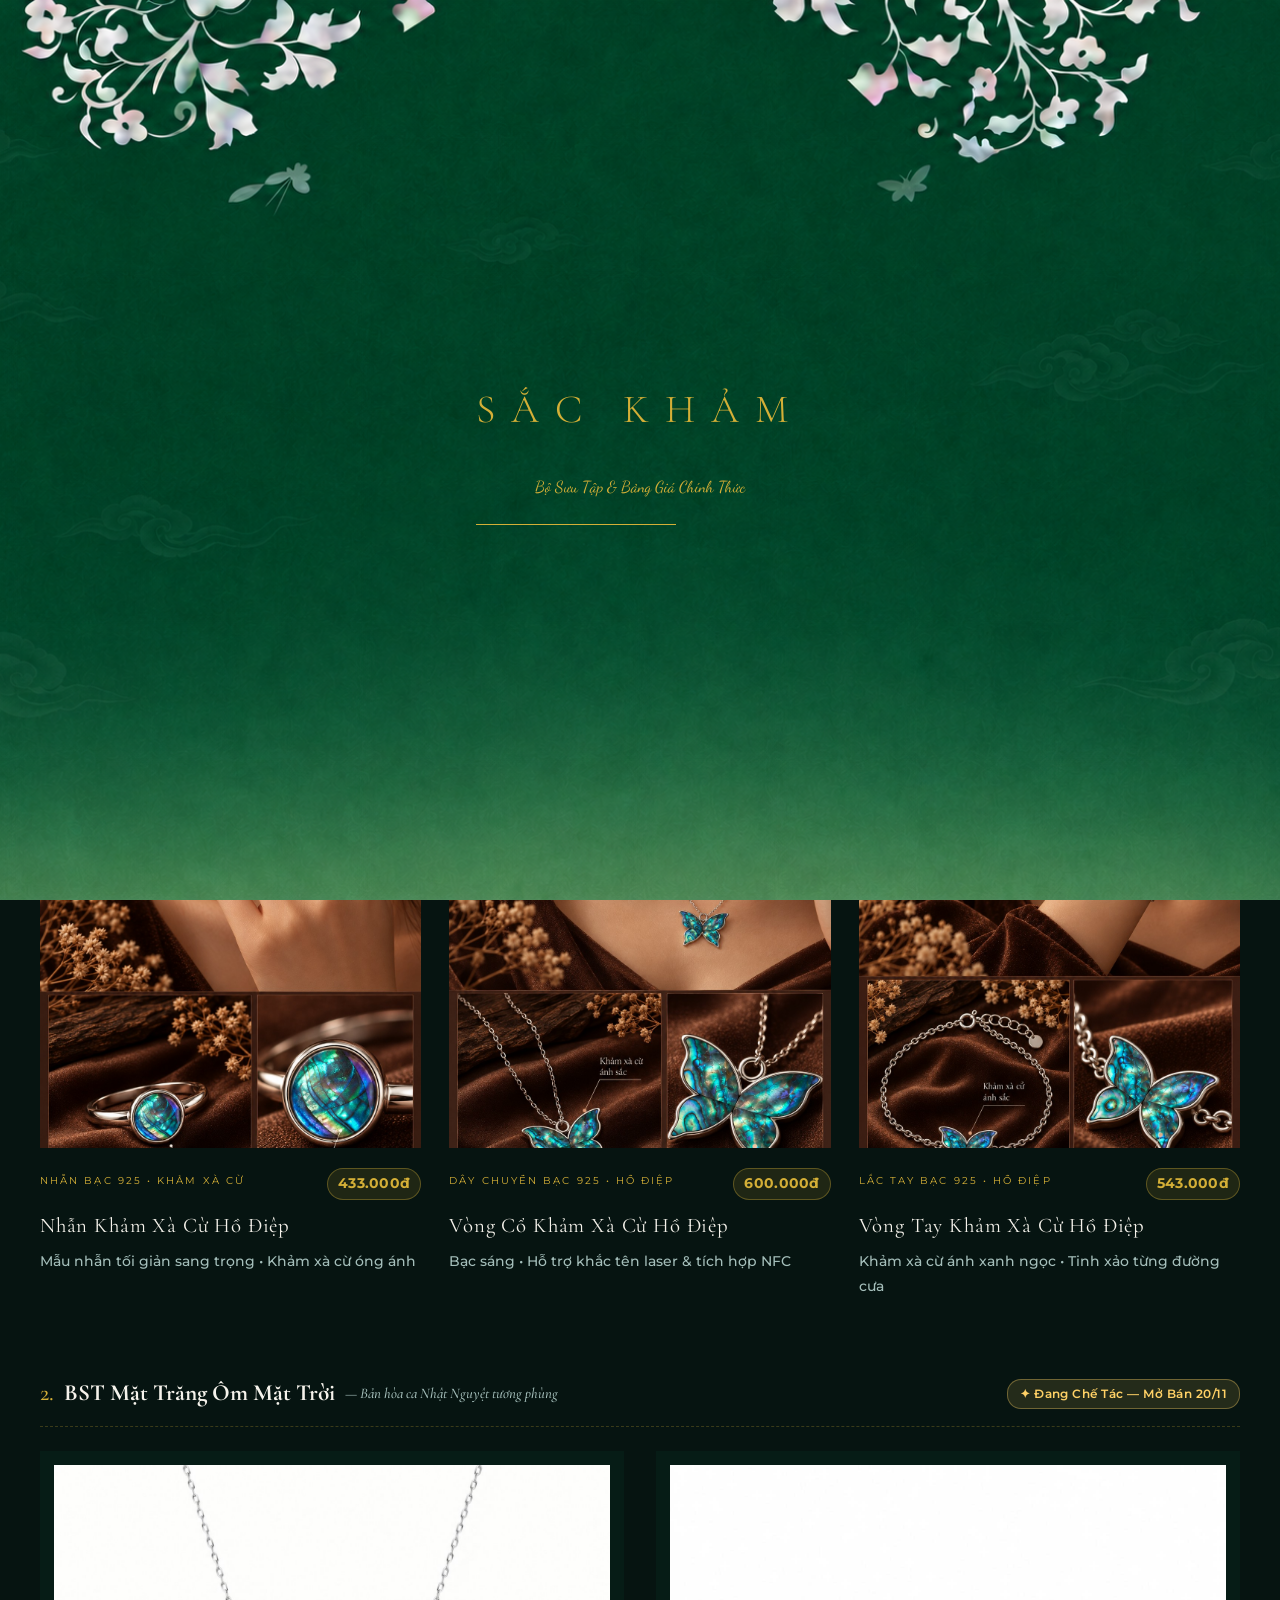
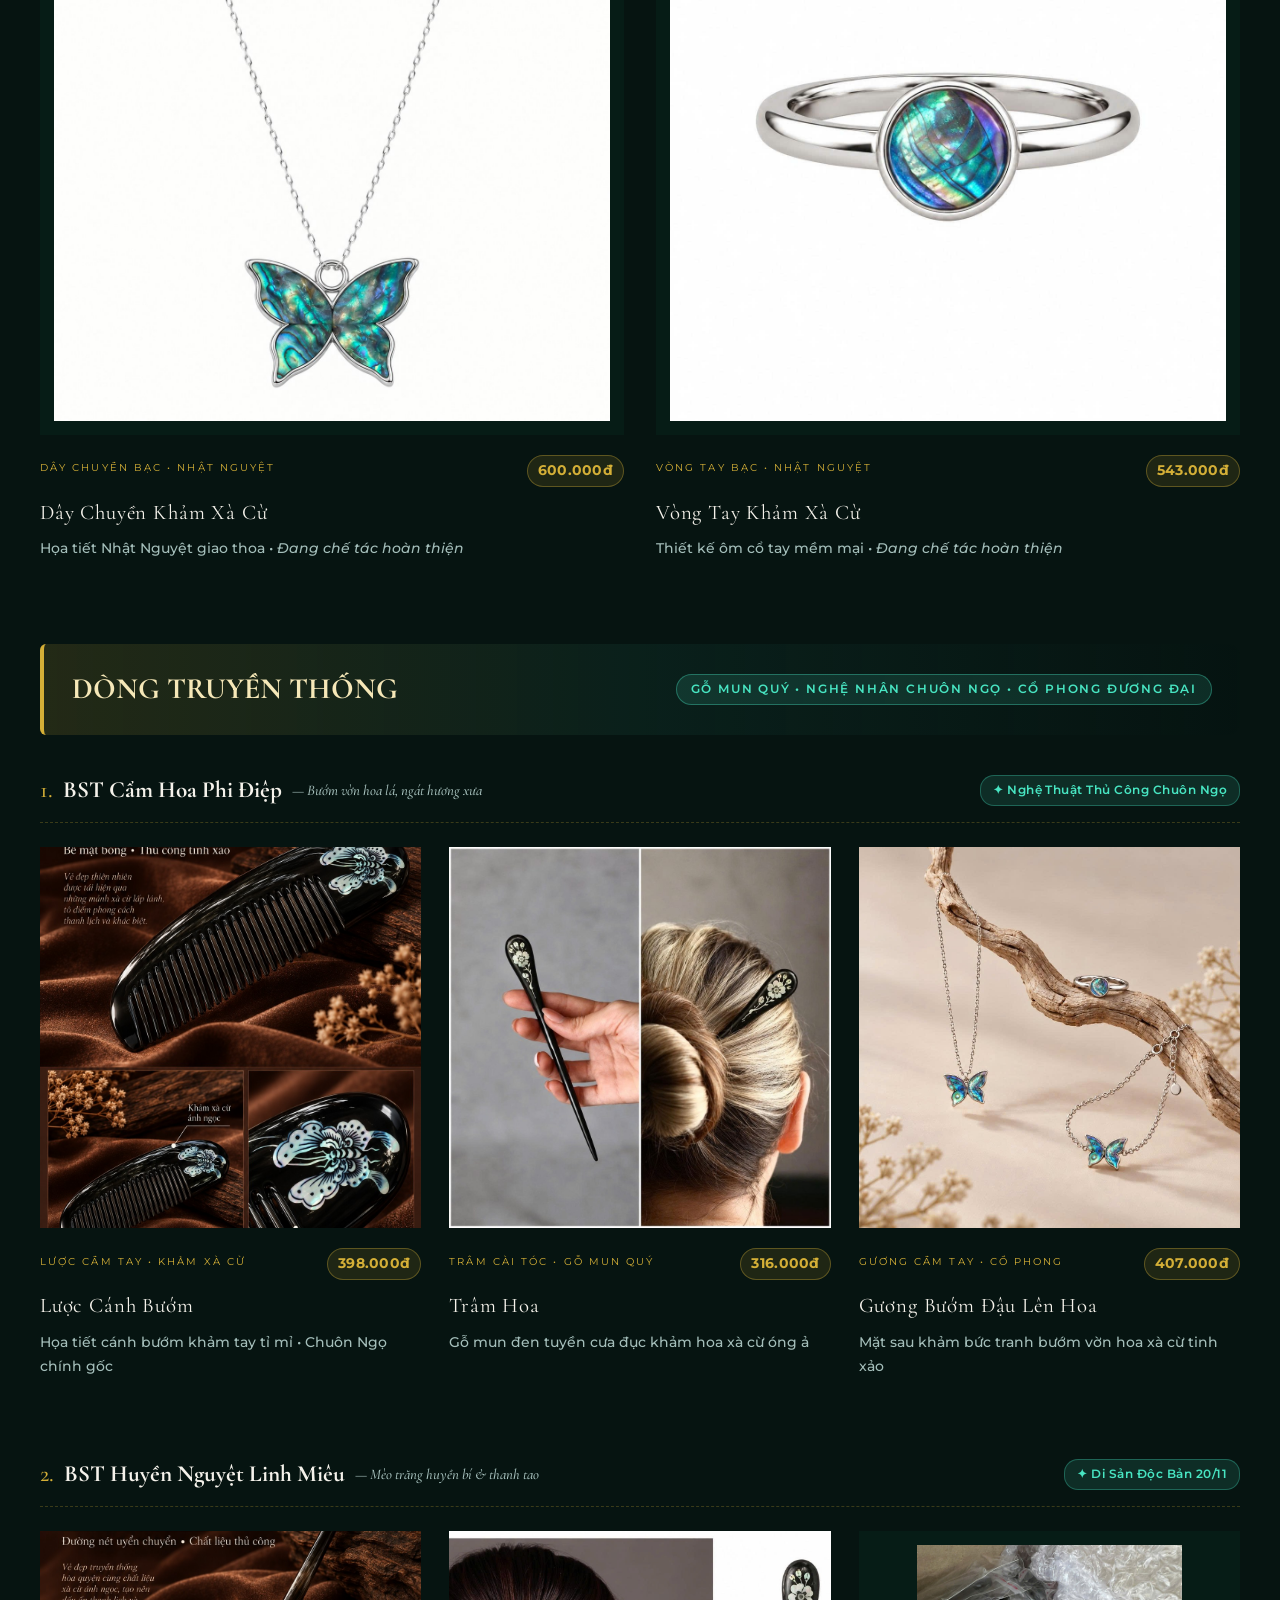
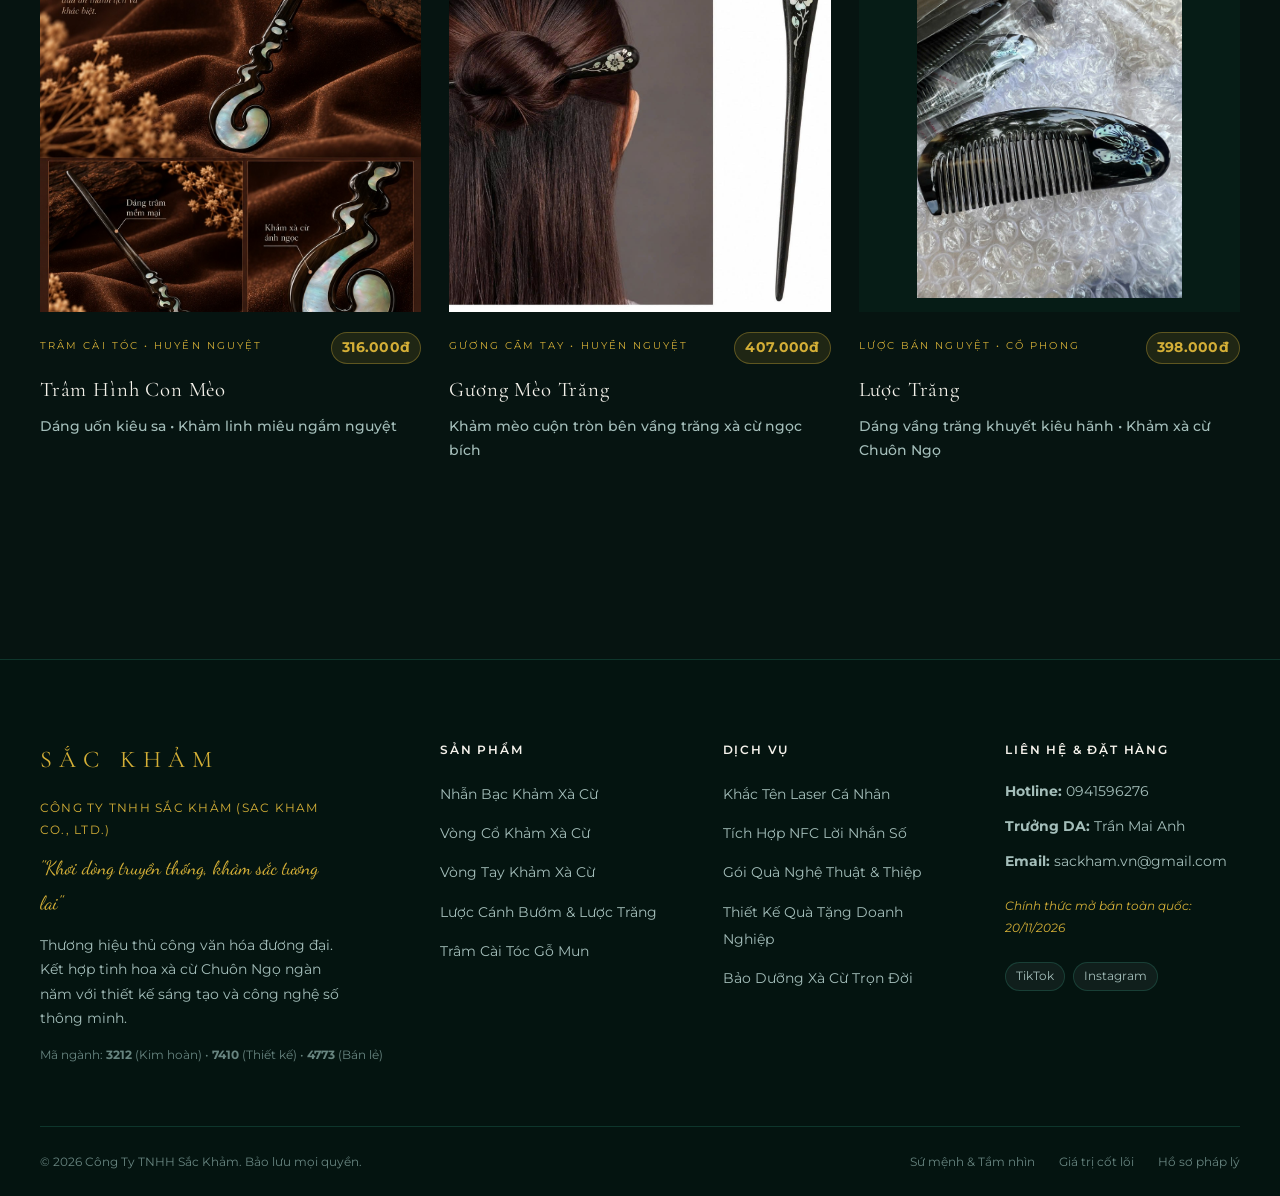
==== products.html @ 06721ab4 "feat: update nen web, tach trang san pham, feedback khach hang, 4 bai viet events" ====
<!DOCTYPE html>
<html lang="vi">
<head>
    <meta charset="UTF-8">
    <meta name="viewport" content="width=device-width, initial-scale=1.0">
    <title>Sản Phẩm & Bảng Giá — Sắc Khảm Chuôn Ngọ</title>
    <meta name="description" content="Danh mục sản phẩm và bảng giá chính thức Sắc Khảm: Nhẫn, Dây chuyền, Vòng tay bạc Ý 925 khảm xà cừ Chuôn Ngọ, Lược, Trâm gỗ mun và Combo BST ưu đãi mở bán 20/11.">
    <link rel="preconnect" href="https://fonts.googleapis.com">
    <link rel="preconnect" href="https://fonts.gstatic.com" crossorigin>
    <link href="https://fonts.googleapis.com/css2?family=Cormorant+Garamond:ital,wght@0,300;0,400;0,500;0,600;0,700;1,300;1,400&family=Montserrat:wght@300;400;500;600;700&family=Dancing+Script:wght@400;500;600;700&display=swap" rel="stylesheet">
    <link rel="stylesheet" href="style.css?v=3.3">
</head>
<body class="products-page">
    <!-- Preloader -->
    <div id="preloader">
        <div class="preloader-inner">
            <div class="preloader-logo">SẮC KHẢM</div>
            <div class="preloader-tagline" style="font-family: var(--font-accent); color: var(--color-gold); margin-top: 8px;">Bộ Sưu Tập & Bảng Giá Chính Thức</div>
            <div class="preloader-bar" style="margin-top: 24px;"><div class="preloader-progress"></div></div>
        </div>
    </div>

    <!-- Header -->
    <header id="header">
        <div class="header-inner">
            <div class="logo">
                <a href="index.html" aria-label="Sắc Khảm">
                    <span class="logo-img-wrap"><img src="assets/images/logo.png" alt="Sắc Khảm" class="logo-img"></span>
                </a>
            </div>
            <nav id="main-nav">
                <ul>
                    <li><a href="index.html" data-text="Trang Chủ">Trang Chủ</a></li>
                    <li><a href="index.html#about-us" data-text="Về Chúng Tôi">Về Chúng Tôi</a></li>
                    <li><a href="index.html#about" data-text="Câu Chuyện">Câu Chuyện</a></li>
                    <li><a href="san-pham.html" data-text="Sản Phẩm" class="active" style="color: #ffffff; font-weight: 600;">Sản Phẩm</a></li>
                    <li><a href="index.html#services" data-text="Dịch Vụ">Dịch Vụ</a></li>
                    <li><a href="index.html#events" data-text="Trưng Bày & Hoạt Động">Trưng Bày & Hoạt Động</a></li>
                    <li><a href="index.html#legal" data-text="Pháp Lý">Pháp Lý</a></li>
                    <li><a href="index.html#contact" data-text="Liên Hệ">Liên Hệ</a></li>
                </ul>
            </nav>
            <div class="header-actions">
                <button id="cart-btn" class="icon-btn cart-btn" aria-label="Giỏ hàng">
                    <svg width="24" height="24" viewBox="0 0 24 24" fill="none" stroke="currentColor" stroke-width="1.6" stroke-linecap="round" stroke-linejoin="round"><path d="M6 7h12l-1 13H7L6 7z"/><path d="M9 7V6a3 3 0 0 1 6 0v1"/></svg>
                    <span id="cart-count" class="cart-count">0</span>
                </button>
                <button id="menu-toggle" class="icon-btn hamburger" aria-label="Menu">
                    <span></span><span></span><span></span>
                </button>
            </div>
        </div>
    </header>

    <!-- Mobile Menu -->
    <div id="mobile-menu">
        <div class="mobile-menu-inner">
            <ul>
                <li><a href="index.html">← Về Trang Chủ</a></li>
                <li><a href="index.html#about-us">Về Chúng Tôi</a></li>
                <li><a href="san-pham.html" style="color: #ffffff; font-weight: 600;">✦ Xem Sản Phẩm & Bảng Giá</a></li>
                <li><a href="index.html#about">Câu Chuyện Sắc Khảm</a></li>
                <li><a href="index.html#services">Dịch Vụ NFC & Khắc Tên</a></li>
                <li><a href="index.html#events">Không Gian Trưng Bày</a></li>
                <li><a href="index.html#legal">Pháp Lý & Doanh Nghiệp</a></li>
                <li><a href="index.html#contact">Liên Hệ Đặt Hàng</a></li>
            </ul>
            <div class="mobile-menu-footer">
                <p class="mobile-tagline">"Khơi dòng truyền thống, khảm sắc tương lai"</p>
            </div>
        </div>
    </div>

    <!-- Products Hero Banner -->
    <section class="products-hero-section" style="padding-top: 130px; padding-bottom: 40px; text-align: center;">
        <div class="container">
            <div class="hero-badge" style="display: inline-block; margin-bottom: 16px;">— BẢNG GIÁ NIÊM YẾT & MỞ BÁN CHÍNH THỨC 20/11 —</div>
            <h1 style="font-family: var(--font-display); font-size: 3.2rem; font-weight: 400; margin-bottom: 16px; color: #fff;">
                Tuyệt Tác <span style="color: var(--color-gold); font-style: italic;">Sắc Khảm</span>
            </h1>
            <p style="max-width: 720px; margin: 0 auto 24px; color: var(--color-text-muted); font-size: 0.95rem; line-height: 1.8;">
                Khám phá đầy đủ trang sức bạc Ý 925 và phụ kiện quà tặng di sản khảm xà cừ Chuôn Ngọ. Tinh xảo từng đường cưa lọng thủ công, hỗ trợ khắc laser tên riêng và tích hợp công nghệ chạm số NFC bí mật.
            </p>
            <div style="display: flex; justify-content: center; gap: 12px; flex-wrap: wrap;">
                <a href="#modern-stream" class="btn btn-outline" style="font-size: 0.8rem; padding: 8px 20px;">Dòng Hiện Đại</a>
                <a href="#heritage-stream" class="btn btn-outline" style="font-size: 0.8rem; padding: 8px 20px;">Dòng Truyền Thống</a>
                <a href="index.html" class="btn btn-outline" style="font-size: 0.8rem; padding: 8px 20px;">← Về Trang Chủ</a>
            </div>
        </div>
    </section>

    <!-- Main Jewelry & Products Showcase -->
    <section id="jewelry" class="jewelry-section" style="padding-top: 20px;">
        <div class="container">
            <div class="jewelry-showcase">
                <!-- Filter Tabs -->
                <div class="jewelry-categories">
                    <button class="jewelry-tab active" data-category="all">Tất Cả</button>
                    <button class="jewelry-tab" data-category="modern">Dòng Hiện Đại</button>
                    <button class="jewelry-tab" data-category="heritage">Dòng Truyền Thống</button>
                    <button class="jewelry-tab" data-category="ring">Nhẫn</button>
                    <button class="jewelry-tab" data-category="necklace">Dây Chuyền</button>
                    <button class="jewelry-tab" data-category="bracelet">Vòng Tay</button>
                    <button class="jewelry-tab" data-category="hair">Trâm, Lược & Gương</button>
                </div>

                <!-- I. DÒNG HIỆN ĐẠI -->
                <div class="collections-stream" id="modern-stream">
                    <div class="stream-section-header" data-aos="fade-up">
                        <h3 class="stream-section-title">
                            <span>DÒNG HIỆN ĐẠI</span>
                        </h3>
                        <span class="stream-section-tag">Bạc Ý 925 • Xà Cừ Đương Đại • Trẻ Hóa Di Sản</span>
                    </div>

                    <!-- 1. BST Hồ Điệp -->
                    <div class="bst-group">
                        <div class="bst-group-header" data-aos="fade-up">
                            <div class="bst-group-title">
                                <span class="gold-accent">1.</span>
                                <strong>BST Hồ Điệp</strong>
                                <span style="font-size: 0.92rem; color: var(--color-text-muted); font-style: italic;">— Tự do bung cánh & rạng ngời</span>
                            </div>
                            <span class="bst-status-badge available">✦ Đã Hoàn Thiện & Mở Bán 20/11</span>
                        </div>

                        <div class="jewelry-grid bst-3-col">
                            <!-- Nhẫn khảm xà cừ (Mẫu nhẫn) -->
                            <div class="jewelry-item" data-category="modern ring hodiep" data-aos="fade-up">
                                <div class="jewelry-image">
                                    <img src="assets/images/product_ring_model.jpg" alt="Nhẫn Khảm Xà Cừ Hồ Điệp" />
                                    <div class="jewelry-quick">
                                        <button class="quick-view" data-product="ring-butterfly">Xem Chi Tiết</button>
                                    </div>
                                </div>
                                <div class="jewelry-info">
                                    <div class="jewelry-info-header">
                                        <span class="jewelry-category">Nhẫn Bạc 925 • Khảm Xà Cừ</span>
                                        <span class="product-price-tag">433.000đ</span>
                                    </div>
                                    <h4>Nhẫn Khảm Xà Cừ Hồ Điệp</h4>
                                    <p class="jewelry-price">Mẫu nhẫn tối giản sang trọng • Khảm xà cừ óng ánh</p>
                                </div>
                            </div>

                            <!-- Vòng cổ bướm -->
                            <div class="jewelry-item" data-category="modern necklace hodiep" data-aos="fade-up" data-aos-delay="100">
                                <div class="jewelry-image">
                                    <img src="assets/images/product_necklace_model.jpg" alt="Vòng Cổ Bướm Sắc Khảm" />
                                    <div class="jewelry-quick">
                                        <button class="quick-view" data-product="necklace-butterfly">Xem Chi Tiết</button>
                                    </div>
                                </div>
                                <div class="jewelry-info">
                                    <div class="jewelry-info-header">
                                        <span class="jewelry-category">Dây Chuyền Bạc 925 • Hồ Điệp</span>
                                        <span class="product-price-tag">600.000đ</span>
                                    </div>
                                    <h4>Vòng Cổ Khảm Xà Cừ Hồ Điệp</h4>
                                    <p class="jewelry-price">Bạc sáng • Hỗ trợ khắc tên laser & tích hợp NFC</p>
                                </div>
                            </div>

                            <!-- Vòng tay bướm -->
                            <div class="jewelry-item" data-category="modern bracelet hodiep" data-aos="fade-up" data-aos-delay="200">
                                <div class="jewelry-image">
                                    <img src="assets/images/product_bracelet_model.jpg" alt="Vòng Tay Bướm Sắc Khảm" />
                                    <div class="jewelry-quick">
                                        <button class="quick-view" data-product="bracelet-butterfly">Xem Chi Tiết</button>
                                    </div>
                                </div>
                                <div class="jewelry-info">
                                    <div class="jewelry-info-header">
                                        <span class="jewelry-category">Lắc Tay Bạc 925 • Hồ Điệp</span>
                                        <span class="product-price-tag">543.000đ</span>
                                    </div>
                                    <h4>Vòng Tay Khảm Xà Cừ Hồ Điệp</h4>
                                    <p class="jewelry-price">Khảm xà cừ ánh xanh ngọc • Tinh xảo từng đường cưa</p>
                                </div>
                            </div>
                        </div>
                    </div>

                    <!-- 2. BST Mặt Trăng Ôm Mặt Trời -->
                    <div class="bst-group">
                        <div class="bst-group-header" data-aos="fade-up">
                            <div class="bst-group-title">
                                <span class="gold-accent">2.</span>
                                <strong>BST Mặt Trăng Ôm Mặt Trời</strong>
                                <span style="font-size: 0.92rem; color: var(--color-text-muted); font-style: italic;">— Bản hòa ca Nhật Nguyệt tương phùng</span>
                            </div>
                            <span class="bst-status-badge crafting">✦ Đang Chế Tác — Mở Bán 20/11</span>
                        </div>
                        <div class="jewelry-grid" style="grid-template-columns: repeat(2, 1fr);">
                            <!-- Dây chuyền khảm xà cừ -->
                            <div class="jewelry-item" data-category="modern necklace sunmoon" data-aos="fade-up">
                                <div class="jewelry-image">
                                    <img src="assets/images/tai_xuong_3.jpg" class="contain-fit" alt="Dây Chuyền Mặt Trăng Ôm Mặt Trời" />
                                    <div class="jewelry-quick">
                                        <button class="quick-view" data-product="necklace-sunmoon">Xem Chi Tiết</button>
                                    </div>
                                </div>
                                <div class="jewelry-info">
                                    <div class="jewelry-info-header">
                                        <span class="jewelry-category">Dây Chuyền Bạc • Nhật Nguyệt</span>
                                        <span class="product-price-tag">600.000đ</span>
                                    </div>
                                    <h4>Dây Chuyền Khảm Xà Cừ</h4>
                                    <p class="jewelry-price">Họa tiết Nhật Nguyệt giao thoa • <em>Đang chế tác hoàn thiện</em></p>
                                </div>
                            </div>

                            <!-- Vòng tay khảm xà cừ -->
                            <div class="jewelry-item" data-category="modern bracelet sunmoon" data-aos="fade-up" data-aos-delay="100">
                                <div class="jewelry-image">
                                    <img src="assets/images/tai_xuong_4.jpg" class="contain-fit" alt="Vòng Tay Mặt Trăng Ôm Mặt Trời" />
                                    <div class="jewelry-quick">
                                        <button class="quick-view" data-product="bracelet-sunmoon">Xem Chi Tiết</button>
                                    </div>
                                </div>
                                <div class="jewelry-info">
                                    <div class="jewelry-info-header">
                                        <span class="jewelry-category">Vòng Tay Bạc • Nhật Nguyệt</span>
                                        <span class="product-price-tag">543.000đ</span>
                                    </div>
                                    <h4>Vòng Tay Khảm Xà Cừ</h4>
                                    <p class="jewelry-price">Thiết kế ôm cổ tay mềm mại • <em>Đang chế tác hoàn thiện</em></p>
                                </div>
                            </div>
                        </div>
                    </div>
                </div>

                <!-- II. DÒNG TRUYỀN THỐNG -->
                <div class="collections-stream" id="heritage-stream" style="margin-top: 64px;">
                    <div class="stream-section-header" data-aos="fade-up">
                        <h3 class="stream-section-title">
                            <span>DÒNG TRUYỀN THỐNG</span>
                        </h3>
                        <span class="stream-section-tag">Gỗ Mun Quý • Nghệ Nhân Chuôn Ngọ • Cổ Phong Đương Đại</span>
                    </div>

                    <!-- 1. BST Cẩm Hoa Phi Điệp -->
                    <div class="bst-group">
                        <div class="bst-group-header" data-aos="fade-up">
                            <div class="bst-group-title">
                                <span class="gold-accent">1.</span>
                                <strong>BST Cẩm Hoa Phi Điệp</strong>
                                <span style="font-size: 0.92rem; color: var(--color-text-muted); font-style: italic;">— Bướm vờn hoa lá, ngát hương xưa</span>
                            </div>
                            <span class="bst-status-badge available">✦ Nghệ Thuật Thủ Công Chuôn Ngọ</span>
                        </div>

                        <div class="jewelry-grid bst-3-col">
                            <!-- Lược cánh bướm -->
                            <div class="jewelry-item" data-category="heritage hair camhoa" data-aos="fade-up">
                                <div class="jewelry-image">
                                    <img src="assets/images/product_comb_model.jpg" alt="Lược Cánh Bướm Khảm Xà Cừ" />
                                    <div class="jewelry-quick">
                                        <button class="quick-view" data-product="comb-butterfly">Xem Chi Tiết</button>
                                    </div>
                                </div>
                                <div class="jewelry-info">
                                    <div class="jewelry-info-header">
                                        <span class="jewelry-category">Lược Cầm Tay • Khảm Xà Cừ</span>
                                        <span class="product-price-tag">398.000đ</span>
                                    </div>
                                    <h4>Lược Cánh Bướm</h4>
                                    <p class="jewelry-price">Họa tiết cánh bướm khảm tay tỉ mỉ • Chuôn Ngọ chính gốc</p>
                                </div>
                            </div>

                            <!-- Trâm hoa -->
                            <div class="jewelry-item" data-category="heritage hair camhoa" data-aos="fade-up" data-aos-delay="100">
                                <div class="jewelry-image">
                                    <img src="assets/images/product_hairpin_real.jpg" alt="Trâm Hoa Gỗ Mun Chuôn Ngọ" />
                                    <div class="jewelry-quick">
                                        <button class="quick-view" data-product="hairpin-flower">Xem Chi Tiết</button>
                                    </div>
                                </div>
                                <div class="jewelry-info">
                                    <div class="jewelry-info-header">
                                        <span class="jewelry-category">Trâm Cài Tóc • Gỗ Mun Quý</span>
                                        <span class="product-price-tag">316.000đ</span>
                                    </div>
                                    <h4>Trâm Hoa</h4>
                                    <p class="jewelry-price">Gỗ mun đen tuyền cưa đục khảm hoa xà cừ óng ả</p>
                                </div>
                            </div>

                            <!-- Gương bướm đậu lên hoa -->
                            <div class="jewelry-item" data-category="heritage hair camhoa" data-aos="fade-up" data-aos-delay="200">
                                <div class="jewelry-image">
                                    <img src="assets/images/collection_item_3.jpg" alt="Gương Bướm Đậu Lên Hoa Khảm Xà Cừ" />
                                    <div class="jewelry-quick">
                                        <button class="quick-view" data-product="mirror-butterfly">Xem Chi Tiết</button>
                                    </div>
                                </div>
                                <div class="jewelry-info">
                                    <div class="jewelry-info-header">
                                        <span class="jewelry-category">Gương Cầm Tay • Cổ Phong</span>
                                        <span class="product-price-tag">407.000đ</span>
                                    </div>
                                    <h4>Gương Bướm Đậu Lên Hoa</h4>
                                    <p class="jewelry-price">Mặt sau khảm bức tranh bướm vờn hoa xà cừ tinh xảo</p>
                                </div>
                            </div>
                        </div>
                    </div>

                    <!-- 2. BST Huyền Nguyệt Linh Miêu -->
                    <div class="bst-group">
                        <div class="bst-group-header" data-aos="fade-up">
                            <div class="bst-group-title">
                                <span class="gold-accent">2.</span>
                                <strong>BST Huyền Nguyệt Linh Miêu</strong>
                                <span style="font-size: 0.92rem; color: var(--color-text-muted); font-style: italic;">— Mèo trăng huyền bí & thanh tao</span>
                            </div>
                            <span class="bst-status-badge available">✦ Di Sản Độc Bản 20/11</span>
                        </div>
                        <div class="jewelry-grid bst-3-col">
                            <!-- Trâm hình con mèo -->
                            <div class="jewelry-item" data-category="heritage hair linhmieu" data-aos="fade-up">
                                <div class="jewelry-image">
                                    <img src="assets/images/product_hairpin_model.jpg" alt="Trâm Hình Con Mèo Huyền Nguyệt" />
                                    <div class="jewelry-quick">
                                        <button class="quick-view" data-product="hairpin-cat">Xem Chi Tiết</button>
                                    </div>
                                </div>
                                <div class="jewelry-info">
                                    <div class="jewelry-info-header">
                                        <span class="jewelry-category">Trâm Cài Tóc • Huyền Nguyệt</span>
                                        <span class="product-price-tag">316.000đ</span>
                                    </div>
                                    <h4>Trâm Hình Con Mèo</h4>
                                    <p class="jewelry-price">Dáng uốn kiêu sa • Khảm linh miêu ngắm nguyệt</p>
                                </div>
                            </div>

                            <!-- Gương mèo trăng -->
                            <div class="jewelry-item" data-category="heritage hair linhmieu" data-aos="fade-up" data-aos-delay="100">
                                <div class="jewelry-image">
                                    <img src="assets/images/collection_item_2.jpg" alt="Gương Mèo Trăng Khảm Xà Cừ" />
                                    <div class="jewelry-quick">
                                        <button class="quick-view" data-product="mirror-cat">Xem Chi Tiết</button>
                                    </div>
                                </div>
                                <div class="jewelry-info">
                                    <div class="jewelry-info-header">
                                        <span class="jewelry-category">Gương Cầm Tay • Huyền Nguyệt</span>
                                        <span class="product-price-tag">407.000đ</span>
                                    </div>
                                    <h4>Gương Mèo Trăng</h4>
                                    <p class="jewelry-price">Khảm mèo cuộn tròn bên vầng trăng xà cừ ngọc bích</p>
                                </div>
                            </div>

                            <!-- Lược trăng -->
                            <div class="jewelry-item" data-category="heritage hair linhmieu" data-aos="fade-up" data-aos-delay="200">
                                <div class="jewelry-image">
                                    <img src="assets/images/product_comb_real.jpg" class="contain-fit" alt="Lược Trăng Khảm Xà Cừ" />
                                    <div class="jewelry-quick">
                                        <button class="quick-view" data-product="comb-moon">Xem Chi Tiết</button>
                                    </div>
                                </div>
                                <div class="jewelry-info">
                                    <div class="jewelry-info-header">
                                        <span class="jewelry-category">Lược Bán Nguyệt • Cổ Phong</span>
                                        <span class="product-price-tag">398.000đ</span>
                                    </div>
                                    <h4>Lược Trăng</h4>
                                    <p class="jewelry-price">Dáng vầng trăng khuyết kiêu hãnh • Khảm xà cừ Chuôn Ngọ</p>
                                </div>
                            </div>
                        </div>
                    </div>
                </div>
            </div>
        </div>
    </section>

    <!-- Footer -->
    <footer id="footer">
        <div class="container">
            <div class="footer-grid">
                <div class="footer-brand">
                    <div class="footer-logo">SẮC KHẢM</div>
                    <p style="margin-top: 6px; font-size: 0.78rem; color: var(--color-gold); letter-spacing: 0.1em; text-transform: uppercase;">Công Ty TNHH Sắc Khảm (Sac Kham Co., Ltd.)</p>
                    <p style="margin-top: 10px; color: var(--color-gold); font-family: var(--font-accent); font-size: 1.2rem;">"Khơi dòng truyền thống, khảm sắc tương lai"</p>
                    <p style="margin-top: 12px; font-size: 0.85rem; color: var(--color-text-muted); line-height: 1.8;">
                        Thương hiệu thủ công văn hóa đương đại. Kết hợp tinh hoa xà cừ Chuôn Ngọ ngàn năm với thiết kế sáng tạo và công nghệ số thông minh.
                    </p>
                    <div style="margin-top: 14px; font-size: 0.78rem; color: var(--color-text-dim);">
                        Mã ngành: <strong>3212</strong> (Kim hoàn) • <strong>7410</strong> (Thiết kế) • <strong>4773</strong> (Bán lẻ)
                    </div>
                </div>
                <div class="footer-links">
                    <h4>Sản Phẩm</h4>
                    <ul>
                        <li><a href="san-pham.html">Nhẫn Bạc Khảm Xà Cừ</a></li>
                        <li><a href="san-pham.html">Vòng Cổ Khảm Xà Cừ</a></li>
                        <li><a href="san-pham.html">Vòng Tay Khảm Xà Cừ</a></li>
                        <li><a href="san-pham.html">Lược Cánh Bướm & Lược Trăng</a></li>
                        <li><a href="san-pham.html">Trâm Cài Tóc Gỗ Mun</a></li>
                    </ul>
                </div>
                <div class="footer-links">
                    <h4>Dịch Vụ</h4>
                    <ul>
                        <li><a href="index.html#services">Khắc Tên Laser Cá Nhân</a></li>
                        <li><a href="index.html#services">Tích Hợp NFC Lời Nhắn Số</a></li>
                        <li><a href="index.html#services">Gói Quà Nghệ Thuật & Thiệp</a></li>
                        <li><a href="index.html#services">Thiết Kế Quà Tặng Doanh Nghiệp</a></li>
                        <li><a href="index.html#services">Bảo Dưỡng Xà Cừ Trọn Đời</a></li>
                    </ul>
                </div>
                <div class="footer-links">
                    <h4>Liên Hệ & Đặt Hàng</h4>
                    <ul class="hours">
                        <li><strong>Hotline:</strong> 0941596276</li>
                        <li><strong>Trưởng DA:</strong> Trần Mai Anh</li>
                        <li><strong>Email:</strong> sackham.vn@gmail.com</li>
                        <li class="note" style="margin-top: 10px;">Chính thức mở bán toàn quốc: 20/11/2026</li>
                        <li style="margin-top: 12px; display: flex; gap: 8px; flex-wrap: wrap;">
                            <a href="https://www.tiktok.com/@sackhamkhamsac?_r=1&_t=ZS-9BXXBE9mn7E" target="_blank" rel="noopener" class="social-pill" style="padding: 4px 10px; font-size: 0.72rem;">TikTok</a>
                            <a href="https://www.instagram.com/sackhamkhamsac?cnvx=MWZvMHkzc3F0eHU1eA==" target="_blank" rel="noopener" class="social-pill" style="padding: 4px 10px; font-size: 0.72rem;">Instagram</a>
                        </li>
                    </ul>
                </div>
            </div>
            <div class="footer-bottom">
                <p>&copy; 2026 Công Ty TNHH Sắc Khảm. Bảo lưu mọi quyền.</p>
                <div class="footer-bottom-links">
                    <a href="index.html#mission-vision">Sứ mệnh & Tầm nhìn</a>
                    <a href="index.html#core-values">Giá trị cốt lõi</a>
                    <a href="index.html#legal">Hồ sơ pháp lý</a>
                </div>
            </div>
        </div>
    </footer>

    <!-- Quick View Modal -->
    <div id="quick-view-modal" class="modal-overlay">
        <div class="modal-container">
            <button class="modal-close" id="modal-close-btn">&times;</button>
            <div class="modal-grid">
                <div class="modal-image">
                    <img id="modal-img" src="assets/images/product_necklace_model.jpg" alt="Chi tiết sản phẩm" />
                </div>
                <div class="modal-info">
                    <span class="service-badge" id="modal-badge">Official Merchandise</span>
                    <h3 id="modal-title">Tên Sản Phẩm</h3>
                    <p class="modal-price" id="modal-price">433.000đ</p>
                    <ul class="modal-features" id="modal-features">
                        <li>Chất liệu: Xà cừ tự nhiên Chuôn Ngọ tuyển chọn</li>
                        <li>Khung: Bạc Ý 925 sáng bóng / Gỗ mun cao cấp</li>
                        <li>Tùy chọn: Khắc tên laser theo yêu cầu</li>
                        <li>Công nghệ: Tích hợp vi chip NFC lời nhắn số</li>
                        <li>Đóng gói: Hộp quà sang trọng Sắc Khảm</li>
                    </ul>
                    <button type="button" class="btn btn-primary" id="modal-order-btn" style="width: 100%; justify-content: center;">Thêm Vào Giỏ Hàng</button>
                </div>
            </div>
        </div>
    </div>

    <!-- Full-Page Cart & Checkout Overlay -->
    <div id="cart-overlay" class="cart-overlay"></div>
    <aside id="cart-drawer" class="cart-drawer" aria-label="Giỏ hàng">
        <div class="cart-full-wrap">
            <div class="cart-top-bar">
                <div class="cart-top-brand">
                    <img src="assets/images/logo.png" alt="Sắc Khảm" class="cart-logo-img" onerror="this.style.display='none'">
                    <h3>Sắc Khảm — Giỏ Hàng</h3>
                </div>
                <div class="cart-steps-nav">
                    <span class="cart-step-dot active" id="step-nav-1">1. Giỏ Hàng</span>
                    <span class="step-nav-arrow">→</span>
                    <span class="cart-step-dot" id="step-nav-2">2. Đặt Hàng</span>
                    <span class="step-nav-arrow">→</span>
                    <span class="cart-step-dot" id="step-nav-3">3. Hoàn Tất</span>
                </div>
                <button id="cart-close" class="cart-close-full" aria-label="Đóng giỏ hàng">
                    <span>Đóng</span>
                    <svg width="18" height="18" viewBox="0 0 24 24" fill="none" stroke="currentColor" stroke-width="2"><line x1="18" y1="6" x2="6" y2="18"></line><line x1="6" y1="6" x2="18" y2="18"></line></svg>
                </button>
            </div>

            <!-- STEP 1 -->
            <div id="cart-step-1" class="cart-step-content">
                <ul id="cart-items" class="cart-items-table"></ul>
                <div id="cart-empty" class="cart-empty-full">
                    <div class="empty-icon">🛍️</div>
                    <h4>Giỏ hàng của bạn đang trống</h4>
                    <p>Khám phá các tuyệt tác khảm xà cừ Chuôn Ngọ và thêm vào giỏ hàng.</p>
                    <button class="btn btn-outline" id="empty-shop-btn" style="margin-top: 16px;">Xem Danh Sách Sản Phẩm</button>
                </div>
                <div id="cart-footer" class="cart-bottom-bar" style="display:none;">
                    <div class="cart-summary-text">
                        <span>✦ Miễn phí gói quà nghệ thuật Sắc Khảm & vận chuyển toàn quốc</span>
                    </div>
                    <div class="cart-actions-group">
                        <button id="cart-continue-btn" class="btn btn-outline">Tiếp Tục Mua Sắm</button>
                        <button id="cart-checkout-btn" class="btn btn-primary">
                            <span>Tiến Hành Đặt Hàng</span>
                            <svg width="18" height="18" viewBox="0 0 24 24" fill="none" stroke="currentColor" stroke-width="2"><path d="M5 12h14M12 5l7 7-7 7"/></svg>
                        </button>
                    </div>
                </div>
            </div>

            <!-- STEP 2 -->
            <div id="cart-step-2" class="cart-step-content" style="display:none;">
                <div class="checkout-grid">
                    <div class="checkout-left-col">
                        <div class="checkout-summary-card">
                            <div class="summary-header">
                                <h4>Tóm Tắt Đơn Hàng</h4>
                                <button id="cart-back-btn" class="cart-back-btn" type="button">
                                    <svg width="16" height="16" viewBox="0 0 24 24" fill="none" stroke="currentColor" stroke-width="2"><path d="M19 12H5M12 19l-7-7 7-7"/></svg>
                                    Chỉnh sửa giỏ hàng
                                </button>
                            </div>
                            <div id="checkout-summary" class="checkout-order-summary"></div>
                            <div class="checkout-perks">
                                <div class="perk-item">✦ Miễn phí khắc laser tên, chữ ký hoặc ngày kỷ niệm</div>
                                <div class="perk-item">✦ Tích hợp công nghệ chạm NFC lời nhắn số tương lai</div>
                                <div class="perk-item">✦ Đóng gói hộp quà nhung nghệ thuật cao cấp</div>
                                <div class="perk-item">✦ Bảo hành phục chế & làm sáng xà cừ trọn đời</div>
                            </div>
                        </div>
                    </div>
                    <div class="checkout-right-col">
                        <form id="checkout-form-el" class="checkout-form-full">
                            <h4>Thông Tin Nhận Hàng & Cá Nhân Hóa</h4>
                            <div class="form-group">
                                <input type="text" id="chk-name" name="name" required placeholder=" " />
                                <label for="chk-name">Họ và Tên *</label>
                            </div>
                            <div class="form-row">
                                <div class="form-group">
                                    <input type="tel" id="chk-phone" name="phone" required placeholder=" " />
                                    <label for="chk-phone">Số Điện Thoại (Zalo) *</label>
                                </div>
                                <div class="form-group">
                                    <input type="email" id="chk-email" name="email" placeholder=" " />
                                    <label for="chk-email">Email Nhận Hóa Đơn</label>
                                </div>
                            </div>
                            <div class="form-group">
                                <input type="text" id="chk-address" name="address" required placeholder=" " />
                                <label for="chk-address">Địa Chỉ Nhận Hàng *</label>
                            </div>
                            <div class="form-group">
                                <textarea id="chk-custom" name="custom_engraving" rows="2" placeholder=" "></textarea>
                                <label for="chk-custom">Tên / Ký hiệu cần khắc Laser & Lời nhắn NFC</label>
                            </div>
                            <div class="form-group">
                                <textarea id="chk-notes" name="notes" rows="2" placeholder=" "></textarea>
                                <label for="chk-notes">Ghi chú giao hàng</label>
                            </div>
                            <button type="submit" id="submit-order-btn" class="btn btn-primary btn-full">
                                <span>Xác Nhận Đặt Hàng</span>
                                <svg width="20" height="20" viewBox="0 0 24 24" fill="none" stroke="currentColor" stroke-width="2"><path d="M22 2L11 13"/><path d="M22 2l-7 20-4-9-9-4 20-7z"/></svg>
                            </button>
                        </form>
                    </div>
                </div>
            </div>

            <!-- STEP 3 -->
            <div id="cart-step-3" class="cart-step-content" style="display:none;">
                <div class="order-success-screen">
                    <div class="success-icon-wrap">
                        <svg width="48" height="48" viewBox="0 0 24 24" fill="none" stroke="currentColor" stroke-width="2"><path d="M22 11.08V12a10 10 0 1 1-5.93-9.14"/><polyline points="22 4 12 14.01 9 11.01"/></svg>
                    </div>
                    <h3>Đặt Hàng Thành Công!</h3>
                    <p class="success-order-id">Mã đơn hàng: <strong id="success-order-code">#SK-XXXX</strong></p>
                    <p class="success-note">Đội ngũ Sắc Khảm sẽ liên hệ xác nhận và duyệt mẫu khắc tên qua Zalo / Số điện thoại trong vòng 30 phút.</p>
                    <div style="margin-top: 24px;">
                        <button id="success-close-btn" class="btn btn-primary">Tiếp Tục Mua Sắm</button>
                    </div>
                </div>
            </div>
        </div>
    </aside>

    <script src="script.js"></script>
</body>
</html>
---- style.css ----
/* ===== CSS Variables & Design Tokens ===== */
:root {
    --color-bg: #061411;
    --color-bg-solid: #061411;
    --color-bg-alt: rgba(3, 20, 16, 0.45);
    --color-bg-card: rgba(13, 40, 34, 0.82);
    --color-bg-elevated: rgba(18, 52, 44, 0.9);
    --color-surface: #184239;
    --color-border: rgba(72, 229, 194, 0.16);
    --color-border-hover: rgba(212, 175, 55, 0.45);

    --color-text: #f5f2eb;
    --color-text-muted: #a4beba;
    --color-text-dim: #688580;

    --color-gold: #d4af37;
    --color-gold-light: #f6e8b8;
    --color-gold-dark: #ab882b;
    --color-gold-glow: rgba(212, 175, 55, 0.22);

    --color-pearl: #48e5c2;
    --color-pearl-glow: rgba(72, 229, 194, 0.25);
    --color-emerald-deep: #041914;

    --font-display: 'Cormorant Garamond', Georgia, serif;
    --font-body: 'Montserrat', -apple-system, sans-serif;
    --font-accent: 'Dancing Script', cursive;

    --ease-out: cubic-bezier(0.16, 1, 0.3, 1);
    --ease-in-out: cubic-bezier(0.83, 0, 0.17, 1);

    --header-height: 80px;
}

/* ===== Reset & Base ===== */
*, *::before, *::after {
    margin: 0;
    padding: 0;
    box-sizing: border-box;
}

html {
    scroll-behavior: smooth;
    font-size: 16px;
    -webkit-font-smoothing: antialiased;
    -moz-osx-font-smoothing: grayscale;
}

body {
    font-family: var(--font-body);
    background-color: var(--color-bg-solid);
    background-image: url('assets/images/nen_web.png');
    background-repeat: repeat;
    background-size: cover;
    background-position: center top;
    background-attachment: fixed;
    color: var(--color-text);
    line-height: 1.7;
    overflow-x: hidden;
}

img {
    max-width: 100%;
    height: auto;
    display: block;
}

a {
    color: inherit;
    text-decoration: none;
    transition: color 0.3s ease;
}

ul { list-style: none; }

.container {
    max-width: 1280px;
    margin: 0 auto;
    padding: 0 40px;
}

/* ===== Preloader ===== */
#preloader {
    position: fixed;
    top: 0;
    left: 0;
    width: 100%;
    height: 100%;
    background: var(--color-bg-solid) url('assets/images/nen_web.png') center/cover no-repeat;
    z-index: 10000;
    display: flex;
    align-items: center;
    justify-content: center;
    transition: opacity 0.6s ease, visibility 0.6s ease;
}

#preloader.loaded {
    opacity: 0;
    visibility: hidden;
}

.preloader-inner {
    text-align: center;
}

.preloader-logo {
    font-family: var(--font-display);
    font-size: 2.5rem;
    font-weight: 300;
    letter-spacing: 0.4em;
    color: var(--color-gold);
    margin-bottom: 30px;
}

.preloader-bar {
    width: 200px;
    height: 1px;
    background: var(--color-border);
    overflow: hidden;
}

.preloader-progress {
    width: 0;
    height: 100%;
    background: var(--color-gold);
    animation: preload 1.8s var(--ease-out) forwards;
}

@keyframes preload {
    to { width: 100%; }
}

/* ===== Header ===== */
#header {
    position: fixed;
    top: 0;
    left: 0;
    width: 100%;
    z-index: 1000;
    padding: 0 40px;
    height: var(--header-height);
    display: flex;
    align-items: center;
    transition: all 0.4s var(--ease-out);
}

#header::before {
    content: '';
    position: absolute;
    inset: 0;
    background: linear-gradient(to bottom, rgba(10,10,10,0.9), transparent);
    opacity: 1;
    transition: opacity 0.4s ease;
    pointer-events: none;
}

#header.scrolled {
    background: rgba(10, 10, 10, 0.92);
    backdrop-filter: blur(20px);
    -webkit-backdrop-filter: blur(20px);
    border-bottom: 1px solid var(--color-border);
    height: 70px;
}

#header.scrolled::before {
    opacity: 0;
}

.header-inner {
    display: flex;
    align-items: center;
    justify-content: space-between;
    width: 100%;
    position: relative;
    z-index: 1;
}

.logo a {
    display: flex;
    flex-direction: column;
    align-items: flex-start;
}

.logo-text {
    font-family: var(--font-display);
    font-size: 1.5rem;
    font-weight: 400;
    letter-spacing: 0.35em;
    color: var(--color-gold);
    line-height: 1.2;
}

.logo-tagline {
    font-size: 0.6rem;
    letter-spacing: 0.25em;
    color: var(--color-text-muted);
    text-transform: uppercase;
    margin-top: 2px;
}

#main-nav ul {
    display: flex;
    gap: 36px;
}

#main-nav a {
    font-size: 0.75rem;
    font-weight: 500;
    letter-spacing: 0.15em;
    text-transform: uppercase;
    color: var(--color-text);
    position: relative;
    padding: 4px 0;
}

#main-nav a::after {
    content: '';
    position: absolute;
    bottom: -2px;
    left: 0;
    width: 0;
    height: 1px;
    background: var(--color-gold);
    transition: width 0.4s var(--ease-out);
}

#main-nav a:hover {
    color: var(--color-gold);
}

#main-nav a:hover::after {
    width: 100%;
}

.header-actions {
    display: flex;
    gap: 12px;
    align-items: center;
}

.icon-btn {
    background: none;
    border: none;
    color: var(--color-text);
    cursor: pointer;
    width: 40px;
    height: 40px;
    display: flex;
    align-items: center;
    justify-content: center;
    transition: color 0.3s ease;
    border-radius: 50%;
}

.icon-btn:hover {
    color: var(--color-gold);
}

/* Hamburger */
.hamburger {
    display: none;
    flex-direction: column;
    gap: 5px;
    width: 28px;
}

.hamburger span {
    display: block;
    width: 100%;
    height: 1.5px;
    background: var(--color-text);
    transition: all 0.4s var(--ease-out);
    transform-origin: center;
}

.hamburger.active span:nth-child(1) {
    transform: translateY(6.5px) rotate(45deg);
}

.hamburger.active span:nth-child(2) {
    opacity: 0;
}

.hamburger.active span:nth-child(3) {
    transform: translateY(-6.5px) rotate(-45deg);
}

/* Mobile Menu */
#mobile-menu {
    position: fixed;
    top: 0;
    right: -100%;
    width: 100%;
    height: 100vh;
    background: rgba(10, 10, 10, 0.97);
    backdrop-filter: blur(30px);
    z-index: 999;
    display: flex;
    align-items: center;
    justify-content: center;
    transition: right 0.6s var(--ease-out);
}

#mobile-menu.open {
    right: 0;
}

.mobile-menu-inner {
    text-align: center;
}

.mobile-menu-inner ul {
    display: flex;
    flex-direction: column;
    gap: 24px;
}

.mobile-menu-inner a {
    font-family: var(--font-display);
    font-size: 2.5rem;
    font-weight: 300;
    letter-spacing: 0.1em;
    color: var(--color-text-muted);
    transition: all 0.3s ease;
}

.mobile-menu-inner a:hover {
    color: var(--color-gold);
    letter-spacing: 0.2em;
}

.mobile-menu-footer {
    margin-top: 60px;
}

.mobile-tagline {
    font-family: var(--font-accent);
    font-size: 1.1rem;
    color: var(--color-gold);
    opacity: 0.6;
}

/* ===== Section Shared ===== */
.section-label {
    display: inline-block;
    font-size: 0.7rem;
    font-weight: 600;
    letter-spacing: 0.3em;
    text-transform: uppercase;
    color: var(--color-gold);
    margin-bottom: 20px;
    position: relative;
    padding-left: 40px;
}

.section-label::before {
    content: '';
    position: absolute;
    left: 0;
    top: 50%;
    width: 28px;
    height: 1px;
    background: var(--color-gold);
}

.section-label.light {
    color: var(--color-gold-light);
}

.section-label.light::before {
    background: var(--color-gold-light);
}

.section-header {
    text-align: center;
    margin-bottom: 60px;
}

.section-header .section-label {
    padding-left: 0;
}

.section-header .section-label::before {
    display: none;
}

h2 {
    font-family: var(--font-display);
    font-size: 3rem;
    font-weight: 300;
    line-height: 1.2;
    letter-spacing: 0.02em;
    color: var(--color-text);
}

h2 em {
    font-style: italic;
    color: var(--color-gold);
}

.section-desc {
    font-size: 0.95rem;
    color: var(--color-text-muted);
    max-width: 560px;
    margin: 16px auto 0;
    line-height: 1.8;
}

/* ===== Buttons ===== */
.btn {
    display: inline-flex;
    align-items: center;
    gap: 10px;
    padding: 15px 36px;
    font-family: var(--font-body);
    font-size: 0.75rem;
    font-weight: 600;
    letter-spacing: 0.15em;
    text-transform: uppercase;
    border: none;
    cursor: pointer;
    transition: all 0.4s var(--ease-out);
    position: relative;
    overflow: hidden;
}

.btn-primary {
    background: var(--color-gold);
    color: #061411 !important;
    font-weight: 600;
}

.btn-primary::before {
    content: '';
    position: absolute;
    inset: 0;
    background: linear-gradient(120deg, transparent, rgba(255,255,255,0.2), transparent);
    transform: translateX(-100%);
    transition: transform 0.6s ease;
}

.btn-primary:hover::before {
    transform: translateX(100%);
}

.btn-primary:hover {
    background: var(--color-gold-light);
    transform: translateY(-2px);
    box-shadow: 0 8px 30px var(--color-gold-glow);
}

.btn-outline {
    background: transparent;
    color: var(--color-text);
    border: 1px solid var(--color-border-hover);
}

.btn-outline:hover {
    border-color: var(--color-gold);
    color: var(--color-gold);
    transform: translateY(-2px);
}

.btn-outline.light {
    border-color: rgba(255,255,255,0.3);
    color: #fff;
}

.btn-outline.light:hover {
    border-color: var(--color-gold-light);
    color: var(--color-gold-light);
}

.btn-full {
    width: 100%;
    justify-content: center;
}

/* ===== Hero ===== */
.hero {
    position: relative;
    height: 100vh;
    min-height: 700px;
    display: flex;
    align-items: center;
    justify-content: center;
    overflow: hidden;
}

.hero-bg {
    position: absolute;
    inset: 0;
}

.hero-bg img {
    width: 100%;
    height: 100%;
    object-fit: cover;
    transform: scale(1.1);
    animation: heroZoom 20s ease-in-out infinite alternate;
}

@keyframes heroZoom {
    from { transform: scale(1.1); }
    to { transform: scale(1.0); }
}

.hero-overlay {
    position: absolute;
    inset: 0;
    background: radial-gradient(
        circle at center,
        rgba(6, 20, 17, 0.25) 0%,
        rgba(6, 20, 17, 0.55) 100%
    );
}

.hero-content {
    position: relative;
    z-index: 2;
    text-align: center;
    max-width: 800px;
    padding: 0 20px;
}

.hero-badge {
    font-size: 0.7rem;
    letter-spacing: 0.4em;
    text-transform: uppercase;
    color: var(--color-gold-light);
    margin-bottom: 30px;
    opacity: 0;
    animation: fadeInUp 1s 0.5s var(--ease-out) forwards;
}

.hero h1 {
    font-family: var(--font-display);
    font-weight: 300;
    line-height: 1.15;
    margin-bottom: 24px;
}

.hero-line {
    display: block;
    font-size: 4.5rem;
    letter-spacing: 0.04em;
    opacity: 0;
    animation: fadeInUp 1s var(--ease-out) forwards;
}

.hero-line:nth-child(1) { animation-delay: 0.7s; }
.hero-line:nth-child(2) { animation-delay: 0.9s; }
.hero-line:nth-child(3) { animation-delay: 1.1s; }

.hero-line.accent {
    font-style: italic;
    color: var(--color-gold);
    font-size: 5rem;
}

.hero-desc {
    font-size: 1rem;
    color: var(--color-text-muted);
    max-width: 520px;
    margin: 0 auto 40px;
    line-height: 1.9;
    opacity: 0;
    animation: fadeInUp 1s 1.3s var(--ease-out) forwards;
}

.hero-actions {
    display: flex;
    gap: 16px;
    justify-content: center;
    flex-wrap: wrap;
    opacity: 0;
    animation: fadeInUp 1s 1.5s var(--ease-out) forwards;
}

.hero-scroll {
    position: absolute;
    bottom: 40px;
    left: 50%;
    transform: translateX(-50%);
    display: flex;
    flex-direction: column;
    align-items: center;
    gap: 12px;
    z-index: 2;
    opacity: 0;
    animation: fadeInUp 1s 2s var(--ease-out) forwards;
}

.hero-scroll span {
    font-size: 0.65rem;
    letter-spacing: 0.2em;
    text-transform: uppercase;
    color: var(--color-text-dim);
}

.scroll-line {
    width: 1px;
    height: 40px;
    background: linear-gradient(to bottom, var(--color-gold), transparent);
    animation: scrollPulse 2s ease-in-out infinite;
}

@keyframes scrollPulse {
    0%, 100% { opacity: 0.3; height: 40px; }
    50% { opacity: 1; height: 60px; }
}

@keyframes fadeInUp {
    from {
        opacity: 0;
        transform: translateY(30px);
    }
    to {
        opacity: 1;
        transform: translateY(0);
    }
}

/* ===== Intro Section ===== */
.intro-section {
    padding: 140px 0;
    background: var(--color-bg);
}

.intro-grid {
    display: grid;
    grid-template-columns: 1fr 1fr;
    gap: 80px;
    align-items: center;
}

.intro-text h2 {
    margin-bottom: 24px;
}

.intro-text p {
    color: var(--color-text-muted);
    font-size: 0.95rem;
    line-height: 1.9;
    margin-bottom: 40px;
}

.intro-stats {
    display: flex;
    gap: 40px;
}

.stat {
    text-align: center;
}

.stat-number {
    font-family: var(--font-display);
    font-size: 3rem;
    font-weight: 300;
    color: var(--color-gold);
    display: block;
    line-height: 1;
}

.stat-number::after {
    content: '+';
    font-size: 1.5rem;
}

.stat-label {
    font-size: 0.7rem;
    letter-spacing: 0.1em;
    text-transform: uppercase;
    color: var(--color-text-muted);
    margin-top: 8px;
    display: block;
}

.intro-image {
    position: relative;
}

.image-frame {
    position: relative;
    overflow: hidden;
}

.image-frame img {
    width: 100%;
    height: 550px;
    object-fit: cover;
    transition: transform 0.8s var(--ease-out);
}

.image-frame:hover img {
    transform: scale(1.05);
}

.image-accent {
    position: absolute;
    top: -20px;
    right: -20px;
    width: 120px;
    height: 120px;
    border: 1px solid var(--color-gold);
    opacity: 0.3;
    pointer-events: none;
}

/* ===== Collections ===== */
.collections-section {
    padding: 120px 0;
    background: var(--color-bg-alt);
}

.collections-grid {
    display: grid;
    grid-template-columns: 1.2fr 1fr 1fr;
    gap: 24px;
}

.collection-card {
    position: relative;
    overflow: hidden;
    cursor: pointer;
}

.collection-card.large {
    grid-row: span 2;
}

.card-image {
    position: relative;
    height: 100%;
    min-height: 300px;
    overflow: hidden;
}

.collection-card.large .card-image {
    min-height: 640px;
}

.card-image img {
    width: 100%;
    height: 100%;
    object-fit: cover;
    transition: transform 0.8s var(--ease-out);
}

.collection-card:hover .card-image img {
    transform: scale(1.08);
}

.card-overlay {
    position: absolute;
    inset: 0;
    background: linear-gradient(to top, rgba(10,10,10,0.9) 0%, rgba(10,10,10,0.1) 60%);
    display: flex;
    flex-direction: column;
    justify-content: flex-end;
    padding: 36px;
    transition: background 0.4s ease;
}

.collection-card:hover .card-overlay {
    background: linear-gradient(to top, rgba(10,10,10,0.95) 0%, rgba(10,10,10,0.3) 70%);
}

.card-category {
    font-size: 0.65rem;
    letter-spacing: 0.2em;
    text-transform: uppercase;
    color: var(--color-gold);
    margin-bottom: 8px;
}

.card-overlay h3 {
    font-family: var(--font-display);
    font-size: 1.8rem;
    font-weight: 400;
    letter-spacing: 0.04em;
    margin-bottom: 8px;
}

.card-overlay p {
    font-size: 0.85rem;
    color: var(--color-text-muted);
    margin-bottom: 16px;
    line-height: 1.6;
}

.card-link {
    font-size: 0.75rem;
    font-weight: 600;
    letter-spacing: 0.1em;
    text-transform: uppercase;
    color: var(--color-gold);
    transition: letter-spacing 0.3s ease;
}

.card-link:hover {
    letter-spacing: 0.2em;
}

/* ===== Jewelry ===== */
.jewelry-section {
    padding: 120px 0;
    background: var(--color-bg);
}

.jewelry-categories {
    display: flex;
    justify-content: center;
    gap: 8px;
    margin-bottom: 48px;
    flex-wrap: wrap;
}

.jewelry-tab {
    background: none;
    border: 1px solid var(--color-border);
    color: var(--color-text-muted);
    padding: 10px 24px;
    font-family: var(--font-body);
    font-size: 0.72rem;
    font-weight: 500;
    letter-spacing: 0.12em;
    text-transform: uppercase;
    cursor: pointer;
    transition: all 0.3s ease;
}

.jewelry-tab:hover,
.jewelry-tab.active {
    border-color: var(--color-gold);
    color: var(--color-gold);
    background: var(--color-gold-glow);
}

.jewelry-grid {
    display: grid;
    grid-template-columns: repeat(3, 1fr);
    gap: 32px;
}

.jewelry-item {
    transition: opacity 0.5s ease, transform 0.5s ease;
}

.jewelry-item.hidden {
    opacity: 0;
    transform: scale(0.95);
    position: absolute;
    pointer-events: none;
}

.jewelry-image {
    position: relative;
    overflow: hidden;
    aspect-ratio: 1 / 1;
    background: #061c16;
    display: flex;
    align-items: center;
    justify-content: center;
}

.jewelry-image img {
    width: 100%;
    height: 100%;
    object-fit: cover;
    object-position: center;
    transition: transform 0.6s var(--ease-out);
}

.jewelry-image img.contain-fit {
    object-fit: contain;
    padding: 14px;
}

.jewelry-item:hover .jewelry-image img {
    transform: scale(1.06);
}

.jewelry-quick {
    position: absolute;
    bottom: 0;
    left: 0;
    width: 100%;
    padding: 20px;
    display: flex;
    justify-content: center;
    transform: translateY(100%);
    transition: transform 0.4s var(--ease-out);
}

.jewelry-item:hover .jewelry-quick {
    transform: translateY(0);
}

.quick-view {
    background: rgba(10, 10, 10, 0.9);
    backdrop-filter: blur(10px);
    border: 1px solid var(--color-border-hover);
    color: var(--color-text);
    padding: 12px 28px;
    font-family: var(--font-body);
    font-size: 0.7rem;
    font-weight: 500;
    letter-spacing: 0.12em;
    text-transform: uppercase;
    cursor: pointer;
    transition: all 0.3s ease;
}

.quick-view:hover {
    background: var(--color-gold);
    color: var(--color-bg);
    border-color: var(--color-gold);
}

.jewelry-info {
    padding: 20px 0;
}

.jewelry-category {
    font-size: 0.65rem;
    letter-spacing: 0.2em;
    text-transform: uppercase;
    color: var(--color-gold);
    display: block;
    margin-bottom: 6px;
}

.jewelry-info h4 {
    font-family: var(--font-display);
    font-size: 1.3rem;
    font-weight: 400;
    letter-spacing: 0.04em;
    margin-bottom: 6px;
}

.jewelry-price {
    font-size: 0.9rem;
    color: var(--color-text-muted);
    font-weight: 500;
}

/* ===== Marquee ===== */
.marquee-section {
    padding: 40px 0;
    overflow: hidden;
    border-top: 1px solid var(--color-border);
    border-bottom: 1px solid var(--color-border);
    background: var(--color-bg-alt);
}

.marquee-track {
    overflow: hidden;
}

.marquee-content {
    display: flex;
    gap: 60px;
    white-space: nowrap;
    animation: marquee 30s linear infinite;
}

.marquee-content span {
    font-family: var(--font-display);
    font-size: 1.5rem;
    font-weight: 300;
    letter-spacing: 0.1em;
    color: var(--color-text-dim);
    flex-shrink: 0;
}

@keyframes marquee {
    from { transform: translateX(0); }
    to { transform: translateX(-50%); }
}

/* ===== Accessories ===== */
.accessories-section {
    padding: 140px 0;
    background: var(--color-bg);
}

.accessories-layout {
    display: grid;
    grid-template-columns: 1fr 1fr;
    gap: 80px;
    align-items: center;
}

.accessories-info h2 {
    margin-bottom: 20px;
}

.accessories-info > p {
    color: var(--color-text-muted);
    font-size: 0.95rem;
    line-height: 1.9;
    margin-bottom: 36px;
}

.accessories-list {
    display: flex;
    flex-direction: column;
    gap: 24px;
    margin-bottom: 40px;
}

.accessory-type {
    display: flex;
    gap: 20px;
    align-items: flex-start;
    padding: 20px;
    border: 1px solid var(--color-border);
    transition: all 0.3s ease;
}

.accessory-type:hover {
    border-color: var(--color-gold);
    background: var(--color-gold-glow);
}

.accessory-icon {
    color: var(--color-gold);
    flex-shrink: 0;
    margin-top: 2px;
}

.accessory-type h4 {
    font-family: var(--font-display);
    font-size: 1.2rem;
    font-weight: 400;
    margin-bottom: 4px;
}

.accessory-type p {
    font-size: 0.85rem;
    color: var(--color-text-muted);
}

.accessories-gallery {
    display: grid;
    gap: 16px;
}

.gallery-main {
    overflow: hidden;
}

.gallery-main img {
    width: 100%;
    height: 400px;
    object-fit: cover;
    transition: transform 0.6s var(--ease-out);
}

.gallery-main:hover img {
    transform: scale(1.04);
}

.gallery-secondary {
    display: grid;
    grid-template-columns: 1fr 1fr;
    gap: 16px;
}

.gallery-secondary img {
    width: 100%;
    height: 200px;
    object-fit: cover;
    transition: transform 0.6s var(--ease-out);
}

.gallery-secondary img:hover {
    transform: scale(1.04);
}

/* ===== Services ===== */
.services-section {
    padding: 120px 0;
    background: var(--color-bg-alt);
}

.services-grid {
    display: grid;
    grid-template-columns: repeat(4, 1fr);
    gap: 24px;
}

.service-card {
    padding: 48px 32px;
    border: 1px solid var(--color-border);
    background: var(--color-bg-card);
    transition: all 0.5s var(--ease-out);
    position: relative;
    overflow: hidden;
}

.service-card::before {
    content: '';
    position: absolute;
    top: 0;
    left: 0;
    width: 100%;
    height: 2px;
    background: var(--color-gold);
    transform: scaleX(0);
    transform-origin: left;
    transition: transform 0.5s var(--ease-out);
}

.service-card:hover::before {
    transform: scaleX(1);
}

.service-card:hover {
    border-color: var(--color-gold);
    transform: translateY(-8px);
    box-shadow: 0 20px 60px rgba(0,0,0,0.3);
}

.service-number {
    font-family: var(--font-display);
    font-size: 3rem;
    font-weight: 300;
    color: var(--color-border);
    line-height: 1;
    margin-bottom: 20px;
    transition: color 0.3s ease;
}

.service-card:hover .service-number {
    color: var(--color-gold-glow);
}

.service-icon {
    color: var(--color-gold);
    margin-bottom: 24px;
}

.service-card h3 {
    font-family: var(--font-display);
    font-size: 1.4rem;
    font-weight: 400;
    margin-bottom: 16px;
    letter-spacing: 0.02em;
}

.service-card p {
    font-size: 0.85rem;
    color: var(--color-text-muted);
    line-height: 1.8;
}

/* ===== Discover ===== */
.discover-section {
    position: relative;
    padding: 180px 0;
    overflow: hidden;
}

.discover-parallax {
    position: absolute;
    inset: 0;
}

.discover-parallax img {
    width: 100%;
    height: 100%;
    object-fit: cover;
}

.discover-overlay {
    position: absolute;
    inset: 0;
    background: linear-gradient(135deg, rgba(10,10,10,0.92) 0%, rgba(10,10,10,0.7) 100%);
}

.discover-content {
    position: relative;
    z-index: 2;
    max-width: 900px;
    margin: 0 auto;
    text-align: center;
    display: flex;
    flex-direction: column;
    align-items: center;
}

.discover-content .section-label {
    display: inline-block;
    margin-bottom: 14px;
}

.discover-content h2 {
    margin-bottom: 24px;
    color: #fff;
    text-align: center;
}

.discover-content > p {
    color: rgba(255,255,255,0.82);
    font-size: 1rem;
    line-height: 1.9;
    margin: 0 auto 48px auto;
    max-width: 720px;
    text-align: center;
}

.discover-steps {
    display: grid;
    grid-template-columns: repeat(3, 1fr);
    gap: 32px;
    margin-bottom: 48px;
    width: 100%;
    text-align: center;
}

.step {
    padding: 32px 24px;
    border: 1px solid rgba(255,255,255,0.12);
    border-radius: 14px;
    backdrop-filter: blur(12px);
    background: rgba(13, 40, 34, 0.55);
    transition: all 0.35s ease;
    display: flex;
    flex-direction: column;
    align-items: center;
    text-align: center;
}

.step:hover {
    border-color: var(--color-gold);
    background: rgba(212, 175, 55, 0.08);
    transform: translateY(-5px);
}

.step-icon {
    font-family: var(--font-display);
    font-size: 2.2rem;
    font-weight: 400;
    color: var(--color-gold);
    margin-bottom: 16px;
}

.step h4 {
    font-family: var(--font-display);
    font-size: 1.25rem;
    font-weight: 500;
    margin-bottom: 10px;
    color: #fff;
}

.step p {
    font-size: 0.88rem;
    color: rgba(255,255,255,0.72);
    line-height: 1.65;
    text-align: center;
}

/* ===== Testimonials ===== */
.testimonials-section {
    padding: 120px 0;
    background: var(--color-bg);
}

.testimonials-slider {
    max-width: 700px;
    margin: 0 auto;
    text-align: center;
    position: relative;
}

.testimonial {
    display: none;
    animation: fadeIn 0.5s ease;
}

.testimonial.active {
    display: block;
}

@keyframes fadeIn {
    from { opacity: 0; transform: translateY(10px); }
    to { opacity: 1; transform: translateY(0); }
}

.testimonial-quote {
    font-family: var(--font-display);
    font-size: 6rem;
    color: var(--color-gold);
    line-height: 0.5;
    margin-bottom: 20px;
    opacity: 0.4;
}

.testimonial p {
    font-size: 1.1rem;
    line-height: 2;
    color: var(--color-text);
    font-weight: 300;
    margin-bottom: 28px;
    font-style: italic;
}

.testimonial-author {
    display: flex;
    flex-direction: column;
    gap: 4px;
}

.author-name {
    font-family: var(--font-display);
    font-size: 1.2rem;
    font-weight: 500;
    color: var(--color-gold);
}

.author-title {
    font-size: 0.8rem;
    color: var(--color-text-muted);
    letter-spacing: 0.1em;
}

.testimonial-controls {
    display: flex;
    align-items: center;
    justify-content: center;
    gap: 24px;
    margin-top: 40px;
}

.testimonial-prev,
.testimonial-next {
    background: none;
    border: 1px solid var(--color-border);
    color: var(--color-text-muted);
    width: 48px;
    height: 48px;
    display: flex;
    align-items: center;
    justify-content: center;
    cursor: pointer;
    transition: all 0.3s ease;
    border-radius: 50%;
}

.testimonial-prev:hover,
.testimonial-next:hover {
    border-color: var(--color-gold);
    color: var(--color-gold);
}

.testimonial-dots {
    display: flex;
    gap: 8px;
}

.dot {
    width: 8px;
    height: 8px;
    border-radius: 50%;
    background: var(--color-border);
    cursor: pointer;
    transition: all 0.3s ease;
}

.dot.active {
    background: var(--color-gold);
    width: 24px;
    border-radius: 4px;
}

/* ===== Contact ===== */
.contact-section {
    padding: 120px 0;
    background: var(--color-bg-alt);
}

.contact-grid {
    display: grid;
    grid-template-columns: 1fr 1fr;
    gap: 80px;
    align-items: start;
}

.contact-info h2 {
    margin-bottom: 20px;
}

.contact-info > p {
    color: var(--color-text-muted);
    font-size: 0.95rem;
    line-height: 1.9;
    margin-bottom: 36px;
}

.contact-details {
    display: flex;
    flex-direction: column;
    gap: 20px;
    margin-bottom: 36px;
}

.contact-item {
    display: flex;
    gap: 16px;
    align-items: flex-start;
}

.contact-item svg {
    color: var(--color-gold);
    flex-shrink: 0;
    margin-top: 3px;
}

.contact-item strong {
    display: block;
    font-size: 0.85rem;
    font-weight: 600;
    margin-bottom: 2px;
}

.contact-item p {
    font-size: 0.88rem;
    color: var(--color-text-muted);
}

.social-links {
    display: flex;
    gap: 12px;
}

.social-link {
    width: 44px;
    height: 44px;
    display: flex;
    align-items: center;
    justify-content: center;
    border: 1px solid var(--color-border);
    color: var(--color-text-muted);
    transition: all 0.3s ease;
    border-radius: 50%;
}

.social-link:hover {
    border-color: var(--color-gold);
    color: var(--color-gold);
    background: var(--color-gold-glow);
}

/* Contact Form */
.contact-form {
    display: flex;
    flex-direction: column;
    gap: 20px;
}

.form-group {
    position: relative;
}

.form-group input,
.form-group textarea,
.form-group select {
    width: 100%;
    padding: 16px 20px;
    background: var(--color-bg-card);
    border: 1px solid var(--color-border);
    color: var(--color-text);
    font-family: var(--font-body);
    font-size: 0.9rem;
    transition: all 0.3s ease;
    outline: none;
}

.form-group input:focus,
.form-group textarea:focus,
.form-group select:focus {
    border-color: var(--color-gold);
    box-shadow: 0 0 0 3px var(--color-gold-glow);
}

.form-group label {
    position: absolute;
    left: 20px;
    top: 16px;
    font-size: 0.88rem;
    color: var(--color-text-muted);
    pointer-events: none;
    transition: all 0.3s ease;
    background: var(--color-bg-card);
    padding: 0 4px;
}

.form-group input:focus + label,
.form-group input:not(:placeholder-shown) + label,
.form-group textarea:focus + label,
.form-group textarea:not(:placeholder-shown) + label {
    top: -8px;
    font-size: 0.7rem;
    color: var(--color-gold);
    letter-spacing: 0.05em;
}

.form-group select {
    appearance: none;
    cursor: pointer;
}

.form-group textarea {
    resize: vertical;
    min-height: 120px;
}

.form-row {
    display: grid;
    grid-template-columns: 1fr 1fr;
    gap: 20px;
}

/* ===== Newsletter ===== */
.newsletter-section {
    padding: 80px 0;
    background: var(--color-bg);
    border-top: 1px solid var(--color-border);
}

.newsletter-inner {
    text-align: center;
    max-width: 540px;
    margin: 0 auto;
}

.newsletter-inner h3 {
    font-family: var(--font-display);
    font-size: 2rem;
    font-weight: 300;
    margin-bottom: 12px;
}

.newsletter-inner p {
    font-size: 0.9rem;
    color: var(--color-text-muted);
    margin-bottom: 28px;
}

.newsletter-form {
    display: flex;
    gap: 12px;
}

.newsletter-form input {
    flex: 1;
    padding: 14px 20px;
    background: var(--color-bg-card);
    border: 1px solid var(--color-border);
    color: var(--color-text);
    font-family: var(--font-body);
    font-size: 0.88rem;
    outline: none;
    transition: border-color 0.3s ease;
}

.newsletter-form input:focus {
    border-color: var(--color-gold);
}

/* ===== Footer ===== */
#footer {
    padding: 80px 0 0;
    background: var(--color-bg-alt);
    border-top: 1px solid var(--color-border);
}

.footer-grid {
    display: grid;
    grid-template-columns: 1.5fr 1fr 1fr 1fr;
    gap: 48px;
    padding-bottom: 60px;
}

.footer-logo {
    font-family: var(--font-display);
    font-size: 1.5rem;
    font-weight: 400;
    letter-spacing: 0.3em;
    color: var(--color-gold);
    margin-bottom: 16px;
}

.footer-brand p {
    font-size: 0.85rem;
    color: var(--color-text-muted);
    line-height: 1.8;
    max-width: 300px;
}

.footer-links h4 {
    font-size: 0.75rem;
    font-weight: 600;
    letter-spacing: 0.15em;
    text-transform: uppercase;
    color: var(--color-text);
    margin-bottom: 20px;
}

.footer-links ul {
    display: flex;
    flex-direction: column;
    gap: 12px;
}

.footer-links a {
    font-size: 0.85rem;
    color: var(--color-text-muted);
    transition: all 0.3s ease;
}

.footer-links a:hover {
    color: var(--color-gold);
    padding-left: 8px;
}

.footer-links .hours li {
    font-size: 0.85rem;
    color: var(--color-text-muted);
}

.footer-links .hours .note {
    font-size: 0.78rem;
    color: var(--color-gold);
    font-style: italic;
    margin-top: 4px;
}

.footer-bottom {
    display: flex;
    justify-content: space-between;
    align-items: center;
    padding: 24px 0;
    border-top: 1px solid var(--color-border);
}

.footer-bottom p {
    font-size: 0.78rem;
    color: var(--color-text-dim);
}

.footer-bottom-links {
    display: flex;
    gap: 24px;
}

.footer-bottom-links a {
    font-size: 0.78rem;
    color: var(--color-text-dim);
    transition: color 0.3s ease;
}

.footer-bottom-links a:hover {
    color: var(--color-gold);
}

/* ===== Back to Top ===== */
#back-to-top {
    position: fixed;
    bottom: 30px;
    right: 30px;
    width: 48px;
    height: 48px;
    background: var(--color-gold);
    color: var(--color-bg);
    border: none;
    cursor: pointer;
    display: flex;
    align-items: center;
    justify-content: center;
    opacity: 0;
    visibility: hidden;
    transform: translateY(20px);
    transition: all 0.4s var(--ease-out);
    z-index: 100;
    border-radius: 50%;
}

#back-to-top.visible {
    opacity: 1;
    visibility: visible;
    transform: translateY(0);
}

#back-to-top:hover {
    background: var(--color-gold-light);
    transform: translateY(-4px);
    box-shadow: 0 8px 20px var(--color-gold-glow);
}

/* ===== AOS (Animate on Scroll) - Custom ===== */
[data-aos] {
    opacity: 0;
    transition: all 0.8s var(--ease-out);
}

[data-aos="fade-up"] {
    transform: translateY(40px);
}

[data-aos="fade-down"] {
    transform: translateY(-40px);
}

[data-aos="fade-right"] {
    transform: translateX(-40px);
}

[data-aos="fade-left"] {
    transform: translateX(40px);
}

[data-aos].aos-animate {
    opacity: 1;
    transform: translateY(0) translateX(0);
}

/* ===== Responsive ===== */
@media (max-width: 1024px) {
    .container { padding: 0 24px; }
    #header { padding: 0 24px; }

    h2 { font-size: 2.4rem; }

    .hero-line { font-size: 3.2rem; }
    .hero-line.accent { font-size: 3.6rem; }

    .intro-grid { gap: 48px; }

    .collections-grid {
        grid-template-columns: 1fr 1fr;
    }

    .collection-card.large {
        grid-row: auto;
        grid-column: span 2;
    }

    .collection-card.large .card-image {
        min-height: 400px;
    }

    .services-grid {
        grid-template-columns: repeat(2, 1fr);
    }

    .discover-steps {
        grid-template-columns: 1fr;
        gap: 16px;
    }

    .footer-grid {
        grid-template-columns: 1fr 1fr;
        gap: 36px;
    }
}

@media (max-width: 768px) {
    :root {
        --header-height: 70px;
    }

    #main-nav { display: none; }
    .hamburger { display: flex; }
    #search-btn { display: none; }

    h2 { font-size: 2rem; }

    .hero-line { font-size: 2.4rem; }
    .hero-line.accent { font-size: 2.8rem; }
    .hero-desc { font-size: 0.9rem; }

    .intro-grid {
        grid-template-columns: 1fr;
        gap: 48px;
    }

    .intro-stats { gap: 24px; }
    .stat-number { font-size: 2.2rem; }

    .collections-grid {
        grid-template-columns: 1fr;
    }

    .collection-card.large {
        grid-column: auto;
    }

    .collection-card.large .card-image {
        min-height: 350px;
    }

    .jewelry-grid {
        grid-template-columns: repeat(2, 1fr);
        gap: 16px;
    }

    .accessories-layout {
        grid-template-columns: 1fr;
        gap: 48px;
    }

    .services-grid {
        grid-template-columns: 1fr;
    }

    .contact-grid {
        grid-template-columns: 1fr;
        gap: 48px;
    }

    .form-row {
        grid-template-columns: 1fr;
    }

    .newsletter-form {
        flex-direction: column;
    }

    .footer-grid {
        grid-template-columns: 1fr;
        gap: 32px;
    }

    .footer-bottom {
        flex-direction: column;
        gap: 12px;
        text-align: center;
    }
}

@media (max-width: 480px) {
    .hero-line { font-size: 2rem; }
    .hero-line.accent { font-size: 2.2rem; }

    .hero-actions {
        flex-direction: column;
        align-items: center;
    }

    .btn { padding: 13px 28px; }

    .jewelry-grid {
        grid-template-columns: 1fr;
    }

    .intro-stats {
        flex-direction: column;
        align-items: center;
    }
}

/* ===== Custom Cursor Effect ===== */
@media (pointer: fine) {
    body { cursor: default; }
    a, button, .collection-card { cursor: pointer; }
}

/* ===== Selection Styles ===== */
::selection {
    background: var(--color-gold);
    color: var(--color-bg);
}

::-moz-selection {
    background: var(--color-gold);
    color: var(--color-bg);
}

/* ===== Scrollbar ===== */
::-webkit-scrollbar {
    width: 6px;
}

::-webkit-scrollbar-track {
    background: var(--color-bg);
}

::-webkit-scrollbar-thumb {
    background: var(--color-gold-dark);
    border-radius: 3px;
}

::-webkit-scrollbar-thumb:hover {
    background: var(--color-gold);
}

/* ===== Sắc Khảm Brand Philosophy & Pillars ===== */
.brand-story-full {
    background: linear-gradient(145deg, rgba(13, 40, 34, 0.7), rgba(6, 20, 17, 0.9));
    border: 1px solid var(--color-border);
    border-radius: 16px;
    padding: 40px;
    margin: 40px 0 60px;
    position: relative;
    box-shadow: 0 20px 40px rgba(0, 0, 0, 0.4);
}

.brand-story-full::before {
    content: '“';
    position: absolute;
    top: -20px;
    left: 40px;
    font-family: var(--font-display);
    font-size: 6rem;
    color: var(--color-gold);
    line-height: 1;
    opacity: 0.3;
}

.story-lead {
    font-family: var(--font-display);
    font-size: 1.4rem;
    line-height: 1.7;
    color: var(--color-gold-light);
    margin-bottom: 24px;
    font-style: italic;
}

.story-body {
    font-size: 0.95rem;
    line-height: 1.9;
    color: var(--color-text-muted);
}

.story-body p {
    margin-bottom: 16px;
}

.story-body p:last-child {
    margin-bottom: 0;
}

.pillars-grid {
    display: grid;
    grid-template-columns: repeat(3, 1fr);
    gap: 28px;
    margin-top: 36px;
}

.pillar-card {
    background: rgba(18, 52, 44, 0.45);
    border: 1px solid rgba(72, 229, 194, 0.16);
    border-radius: 12px;
    padding: 32px 28px;
    position: relative;
    transition: all 0.4s var(--ease-out);
    overflow: hidden;
}

.pillar-card::before {
    content: '';
    position: absolute;
    top: 0;
    left: 0;
    width: 100%;
    height: 3px;
    background: linear-gradient(90deg, var(--color-gold), var(--color-pearl));
    opacity: 0;
    transition: opacity 0.4s ease;
}

.pillar-card:hover {
    transform: translateY(-8px);
    border-color: rgba(212, 175, 55, 0.4);
    box-shadow: 0 16px 32px rgba(4, 25, 20, 0.5), 0 0 20px rgba(72, 229, 194, 0.1);
}

.pillar-card:hover::before {
    opacity: 1;
}

.pillar-icon {
    width: 56px;
    height: 56px;
    border-radius: 50%;
    background: rgba(212, 175, 55, 0.1);
    border: 1px solid rgba(212, 175, 55, 0.3);
    display: flex;
    align-items: center;
    justify-content: center;
    color: var(--color-gold);
    margin-bottom: 20px;
}

.pillar-number {
    position: absolute;
    top: 24px;
    right: 28px;
    font-family: var(--font-display);
    font-size: 2.2rem;
    font-weight: 700;
    color: rgba(255, 255, 255, 0.05);
}

.pillar-card h3 {
    font-family: var(--font-display);
    font-size: 1.4rem;
    letter-spacing: 0.08em;
    color: var(--color-gold-light);
    margin-bottom: 14px;
    text-transform: uppercase;
}

.pillar-card p {
    font-size: 0.88rem;
    line-height: 1.8;
    color: var(--color-text-muted);
}

/* ===== Highlight Service Badges ===== */
.service-badge {
    display: inline-block;
    padding: 4px 12px;
    font-size: 0.65rem;
    letter-spacing: 0.15em;
    text-transform: uppercase;
    font-weight: 700;
    border-radius: 20px;
    background: rgba(72, 229, 194, 0.12);
    color: var(--color-pearl);
    border: 1px solid rgba(72, 229, 194, 0.25);
    margin-bottom: 12px;
}

.service-badge.nfc {
    background: rgba(212, 175, 55, 0.15);
    color: var(--color-gold);
    border-color: rgba(212, 175, 55, 0.35);
}

/* ===== Events / Exhibition Showcase ===== */
.events-section {
    padding: 100px 0;
    background: linear-gradient(180deg, var(--color-bg) 0%, var(--color-bg-alt) 50%, var(--color-bg) 100%);
    position: relative;
}

.events-grid {
    display: grid;
    grid-template-columns: repeat(2, 1fr);
    gap: 32px;
    margin-top: 48px;
}

.event-card {
    background: var(--color-bg-card);
    border: 1px solid var(--color-border);
    border-radius: 16px;
    overflow: hidden;
    transition: all 0.4s var(--ease-out);
    display: flex;
    flex-direction: column;
}

.event-card:hover {
    transform: translateY(-6px);
    border-color: var(--color-border-hover);
    box-shadow: 0 20px 40px rgba(0, 0, 0, 0.5);
}

.event-image {
    width: 100%;
    aspect-ratio: 1 / 1;
    height: auto;
    background: #020b08;
    overflow: hidden;
    position: relative;
    display: flex;
    align-items: center;
    justify-content: center;
}

.event-image img {
    width: 100%;
    height: 100%;
    object-fit: contain;
    transition: transform 0.6s var(--ease-out);
}

.event-card:hover .event-image img {
    transform: scale(1.02);
}

.event-content {
    padding: 32px;
    flex-grow: 1;
    display: flex;
    flex-direction: column;
}

.event-date-badge {
    display: inline-flex;
    align-items: center;
    gap: 8px;
    color: var(--color-gold);
    font-size: 0.8rem;
    font-weight: 600;
    letter-spacing: 0.1em;
    margin-bottom: 12px;
}

.event-title {
    font-family: var(--font-display);
    font-size: 1.8rem;
    color: var(--color-text);
    margin-bottom: 12px;
}

.event-desc {
    font-size: 0.9rem;
    line-height: 1.7;
    color: var(--color-text-muted);
    margin-bottom: 24px;
}

/* Quick View Modal */
.modal-overlay {
    position: fixed;
    inset: 0;
    background: rgba(0, 0, 0, 0.85);
    backdrop-filter: blur(8px);
    z-index: 10000;
    display: flex;
    align-items: center;
    justify-content: center;
    padding: 20px;
    opacity: 0;
    visibility: hidden;
    transition: all 0.3s ease;
}

.modal-overlay.active {
    opacity: 1;
    visibility: visible;
}

.modal-container {
    background: var(--color-bg-card);
    border: 1px solid var(--color-border);
    border-radius: 16px;
    max-width: 800px;
    width: 100%;
    max-height: 90vh;
    overflow-y: auto;
    position: relative;
    padding: 36px;
    box-shadow: 0 25px 50px rgba(0,0,0,0.6);
}

.modal-close {
    position: absolute;
    top: 20px;
    right: 20px;
    background: none;
    border: none;
    color: var(--color-text);
    font-size: 1.8rem;
    cursor: pointer;
    line-height: 1;
    width: 36px;
    height: 36px;
    display: flex;
    align-items: center;
    justify-content: center;
    border-radius: 50%;
    transition: background 0.3s;
}

.modal-close:hover {
    background: rgba(255, 255, 255, 0.1);
    color: var(--color-gold);
}

.modal-grid {
    display: grid;
    grid-template-columns: 1fr 1fr;
    gap: 32px;
    align-items: center;
}

.modal-image img {
    width: 100%;
    border-radius: 8px;
    border: 1px solid var(--color-border);
}

.modal-info h3 {
    font-family: var(--font-display);
    font-size: 2rem;
    color: var(--color-gold);
    margin-bottom: 12px;
}

.modal-price {
    font-size: 1.3rem;
    color: var(--color-text);
    font-weight: 600;
    margin-bottom: 20px;
}

.modal-features {
    list-style: none;
    margin-bottom: 24px;
}

.modal-features li {
    font-size: 0.88rem;
    color: var(--color-text-muted);
    margin-bottom: 8px;
    display: flex;
    align-items: center;
    gap: 8px;
}

.modal-features li::before {
    content: '✦';
    color: var(--color-gold);
}

@media (max-width: 768px) {
    .pillars-grid {
        grid-template-columns: 1fr;
    }
    .events-grid {
        grid-template-columns: 1fr;
    }
    .modal-grid {
        grid-template-columns: 1fr;
    }
}

/* ===== 1.3 COMPANY INTRODUCTION & MISSION / VISION STYLES ===== */
.mission-vision-section {
    padding: 120px 0;
    background: linear-gradient(180deg, var(--color-bg) 0%, var(--color-bg-alt) 50%, var(--color-bg) 100%);
    position: relative;
    border-bottom: 1px solid var(--color-border);
}

.mission-vision-grid {
    display: grid;
    grid-template-columns: 1fr 1fr;
    gap: 40px;
    margin-top: 50px;
}

.mv-card {
    background: linear-gradient(145deg, rgba(14, 38, 33, 0.6) 0%, rgba(6, 20, 17, 0.9) 100%);
    border: 1px solid var(--color-border);
    border-radius: 16px;
    padding: 48px 40px;
    position: relative;
    overflow: hidden;
    transition: var(--transition-normal);
}

.mv-card:hover {
    border-color: var(--color-gold);
    transform: translateY(-6px);
    box-shadow: 0 20px 40px rgba(0, 0, 0, 0.4), 0 0 30px rgba(212, 175, 55, 0.1);
}

.mv-card::before {
    content: '';
    position: absolute;
    top: 0;
    left: 0;
    right: 0;
    height: 3px;
    background: linear-gradient(90deg, transparent, var(--color-gold), transparent);
    opacity: 0.6;
}

.mv-badge {
    display: inline-flex;
    align-items: center;
    gap: 8px;
    font-size: 0.72rem;
    font-weight: 600;
    letter-spacing: 0.2em;
    text-transform: uppercase;
    color: var(--color-gold);
    margin-bottom: 20px;
}

.mv-badge svg {
    color: var(--color-accent);
}

.mv-card h3 {
    font-family: var(--font-display);
    font-size: 2.2rem;
    font-weight: 400;
    letter-spacing: 0.04em;
    color: var(--color-text);
    margin-bottom: 20px;
    line-height: 1.25;
}

.mv-card h3 em {
    font-style: italic;
    color: var(--color-gold);
    font-family: var(--font-display);
}

.mv-card p {
    color: var(--color-text-muted);
    font-size: 0.98rem;
    line-height: 1.9;
}

/* Slogan Deep Dive */
.slogan-banner {
    margin-top: 60px;
    background: radial-gradient(circle at center, rgba(14, 46, 39, 0.8) 0%, rgba(6, 20, 17, 0.95) 100%);
    border: 1px solid var(--color-gold);
    border-radius: 20px;
    padding: 56px 48px;
    position: relative;
    box-shadow: inset 0 0 50px rgba(212, 175, 55, 0.05);
}

.slogan-header {
    text-align: center;
    margin-bottom: 40px;
}

.slogan-title {
    font-family: var(--font-display);
    font-size: 2.4rem;
    color: var(--color-gold);
    letter-spacing: 0.05em;
    margin-bottom: 12px;
}

.slogan-subtitle {
    font-size: 0.95rem;
    color: var(--color-text-dim);
    letter-spacing: 0.1em;
    text-transform: uppercase;
}

.slogan-breakdown {
    display: grid;
    grid-template-columns: 1fr 1fr;
    gap: 48px;
    position: relative;
}

.slogan-breakdown::after {
    content: '';
    position: absolute;
    top: 10%;
    bottom: 10%;
    left: 50%;
    width: 1px;
    background: linear-gradient(180deg, transparent, var(--color-border), transparent);
}

.slogan-part h4 {
    font-family: var(--font-display);
    font-size: 1.5rem;
    color: var(--color-accent);
    margin-bottom: 14px;
    display: flex;
    align-items: center;
    gap: 10px;
}

.slogan-part p {
    color: var(--color-text-muted);
    font-size: 0.93rem;
    line-height: 1.85;
}

.slogan-conclusion {
    margin-top: 36px;
    padding-top: 28px;
    border-top: 1px dashed var(--color-border);
    text-align: center;
    font-family: var(--font-display);
    font-style: italic;
    font-size: 1.25rem;
    color: var(--color-text);
}

/* ===== DUAL SPLIT PROMO (Trang Sức & Quà Tặng Truyền Thống) ===== */
.dual-promo-section {
    padding: 100px 0;
    background: var(--color-bg);
    border-bottom: 1px solid var(--color-border);
}

.dual-promo-grid {
    display: grid;
    grid-template-columns: 1fr 1fr;
    gap: 32px;
}

.promo-banner-card {
    position: relative;
    min-height: 520px;
    border-radius: 16px;
    overflow: hidden;
    border: 1px solid var(--color-border);
    display: flex;
    flex-direction: column;
    justify-content: flex-end;
    padding: 44px;
    background: var(--color-bg-card);
    transition: var(--transition-normal);
}

.promo-banner-card:hover {
    border-color: var(--color-gold);
    transform: translateY(-4px);
    box-shadow: 0 20px 40px rgba(0,0,0,0.5);
}

.promo-bg {
    position: absolute;
    inset: 0;
    width: 100%;
    height: 100%;
    object-fit: cover;
    object-position: center 25%;
    transition: transform 0.8s cubic-bezier(0.16, 1, 0.3, 1);
    z-index: 1;
}

.promo-banner-card:hover .promo-bg {
    transform: scale(1.05);
}

.promo-overlay {
    position: absolute;
    inset: 0;
    background: linear-gradient(180deg, rgba(6, 20, 17, 0.05) 0%, rgba(6, 20, 17, 0.35) 45%, rgba(6, 20, 17, 0.92) 85%, rgba(6, 20, 17, 0.98) 100%);
    z-index: 2;
}

.promo-content {
    position: relative;
    z-index: 3;
    max-width: 90%;
}

.promo-tag {
    font-size: 0.72rem;
    font-weight: 600;
    letter-spacing: 0.25em;
    text-transform: uppercase;
    color: var(--color-gold);
    display: block;
    margin-bottom: 10px;
}

.promo-content h3 {
    font-family: var(--font-display);
    font-size: 2.2rem;
    font-weight: 400;
    color: var(--color-text);
    margin-bottom: 14px;
    line-height: 1.2;
}

.promo-content p {
    color: var(--color-text-muted);
    font-size: 0.92rem;
    line-height: 1.7;
    margin-bottom: 24px;
}

/* Gift Box Teaser */
.giftbox-teaser {
    margin-top: 48px;
    padding: 36px 40px;
    background: linear-gradient(135deg, rgba(14, 38, 33, 0.4) 0%, rgba(6, 20, 17, 0.8) 100%);
    border: 1px dashed var(--color-gold);
    border-radius: 14px;
    display: flex;
    align-items: center;
    justify-content: space-between;
    gap: 30px;
}

.giftbox-teaser-info h4 {
    font-family: var(--font-display);
    font-size: 1.6rem;
    color: var(--color-gold);
    margin-bottom: 8px;
}

.giftbox-teaser-info p {
    color: var(--color-text-muted);
    font-size: 0.9rem;
    line-height: 1.6;
}

/* ===== 1.3.5 CORE VALUES SECTION ===== */
.core-values-section {
    padding: 120px 0;
    background: var(--color-bg-alt);
    border-bottom: 1px solid var(--color-border);
}

.core-values-grid {
    display: grid;
    grid-template-columns: repeat(4, 1fr);
    gap: 28px;
    margin-top: 50px;
}

.value-card {
    background: rgba(6, 20, 17, 0.8);
    border: 1px solid var(--color-border);
    border-radius: 14px;
    padding: 36px 28px;
    position: relative;
    transition: var(--transition-normal);
    display: flex;
    flex-direction: column;
}

.value-card:hover {
    border-color: var(--color-accent);
    transform: translateY(-8px);
    box-shadow: 0 16px 36px rgba(0, 0, 0, 0.4), 0 0 20px rgba(72, 229, 194, 0.12);
}

.value-icon {
    width: 52px;
    height: 52px;
    border-radius: 12px;
    background: rgba(72, 229, 194, 0.08);
    border: 1px solid rgba(72, 229, 194, 0.3);
    color: var(--color-accent);
    display: flex;
    align-items: center;
    justify-content: center;
    margin-bottom: 22px;
    transition: var(--transition-fast);
}

.value-card:hover .value-icon {
    background: var(--color-accent);
    color: var(--color-bg);
}

.value-card h3 {
    font-family: var(--font-display);
    font-size: 1.45rem;
    font-weight: 500;
    color: var(--color-text);
    margin-bottom: 14px;
}

.value-en {
    font-size: 0.72rem;
    font-weight: 600;
    letter-spacing: 0.18em;
    text-transform: uppercase;
    color: var(--color-gold);
    display: block;
    margin-bottom: 4px;
}

.value-card p {
    color: var(--color-text-muted);
    font-size: 0.88rem;
    line-height: 1.8;
    flex-grow: 1;
}

/* ===== 1.3.6 LEGAL & CORPORATE PROFILE ===== */
.legal-section {
    padding: 120px 0;
    background: var(--color-bg);
    border-bottom: 1px solid var(--color-border);
}

.legal-grid {
    display: grid;
    grid-template-columns: 1.1fr 1.9fr;
    gap: 60px;
    align-items: flex-start;
    margin-top: 50px;
}

.company-profile-card {
    background: linear-gradient(145deg, rgba(14, 38, 33, 0.7) 0%, rgba(6, 20, 17, 0.95) 100%);
    border: 1px solid var(--color-border);
    border-radius: 16px;
    padding: 40px;
    position: relative;
}

.company-profile-card::before {
    content: '';
    position: absolute;
    top: 0;
    left: 0;
    width: 60px;
    height: 3px;
    background: var(--color-gold);
}

.company-profile-card h3 {
    font-family: var(--font-display);
    font-size: 1.8rem;
    color: var(--color-gold);
    margin-bottom: 6px;
}

.company-type {
    font-size: 0.8rem;
    color: var(--color-accent);
    letter-spacing: 0.12em;
    text-transform: uppercase;
    margin-bottom: 24px;
    display: block;
}

.profile-meta-list {
    list-style: none;
    margin-top: 20px;
}

.profile-meta-list li {
    padding: 12px 0;
    border-bottom: 1px solid rgba(255, 255, 255, 0.06);
    font-size: 0.88rem;
    display: flex;
    flex-direction: column;
    gap: 4px;
}

.profile-meta-list li:last-child {
    border-bottom: none;
}

.meta-label {
    font-size: 0.75rem;
    letter-spacing: 0.1em;
    text-transform: uppercase;
    color: var(--color-text-dim);
}

.meta-val {
    color: var(--color-text);
    font-weight: 500;
}

.legal-pillars {
    display: flex;
    flex-direction: column;
    gap: 24px;
}

.legal-item {
    background: rgba(14, 38, 33, 0.4);
    border: 1px solid var(--color-border);
    border-radius: 12px;
    padding: 28px 32px;
    transition: var(--transition-fast);
}

.legal-item:hover {
    border-color: var(--color-border-hover);
    background: rgba(14, 38, 33, 0.6);
}

.legal-item-header {
    display: flex;
    align-items: center;
    gap: 16px;
    margin-bottom: 12px;
}

.legal-badge-icon {
    width: 40px;
    height: 40px;
    border-radius: 10px;
    background: rgba(212, 175, 55, 0.12);
    border: 1px solid rgba(212, 175, 55, 0.3);
    color: var(--color-gold);
    display: flex;
    align-items: center;
    justify-content: center;
    flex-shrink: 0;
}

.legal-item h4 {
    font-family: var(--font-display);
    font-size: 1.35rem;
    color: var(--color-text);
}

.legal-item p {
    color: var(--color-text-muted);
    font-size: 0.9rem;
    line-height: 1.8;
}

/* Social Icon Badges */
.social-badges {
    display: flex;
    gap: 12px;
    margin-top: 18px;
    flex-wrap: wrap;
}

.social-pill {
    display: inline-flex;
    align-items: center;
    gap: 8px;
    padding: 8px 16px;
    background: rgba(255, 255, 255, 0.05);
    border: 1px solid var(--color-border);
    border-radius: 30px;
    color: var(--color-text);
    font-size: 0.78rem;
    text-decoration: none;
    transition: var(--transition-fast);
}

.social-pill:hover {
    border-color: var(--color-gold);
    color: var(--color-gold);
    background: rgba(212, 175, 55, 0.1);
    transform: translateY(-2px);
}

/* ===== Collection Hierarchy & Subgroups ===== */
.collections-stream-wrapper {
    margin-top: 48px;
}

.stream-section-header {
    margin-bottom: 36px;
    padding: 20px 28px;
    background: linear-gradient(90deg, rgba(212, 175, 55, 0.14) 0%, rgba(13, 40, 34, 0.6) 50%, rgba(6, 20, 17, 0.2) 100%);
    border-left: 4px solid var(--color-gold);
    border-radius: 6px 14px 14px 6px;
    display: flex;
    align-items: center;
    justify-content: space-between;
    flex-wrap: wrap;
    gap: 16px;
}

.stream-section-title {
    font-family: var(--font-display);
    font-size: 1.85rem;
    color: var(--color-gold-light);
    margin: 0;
    display: flex;
    align-items: center;
    gap: 12px;
}

.stream-section-tag {
    font-family: var(--font-body);
    font-size: 0.75rem;
    font-weight: 600;
    letter-spacing: 0.15em;
    text-transform: uppercase;
    color: var(--color-pearl);
    background: rgba(72, 229, 194, 0.12);
    border: 1px solid rgba(72, 229, 194, 0.35);
    padding: 4px 14px;
    border-radius: 20px;
}

.bst-group {
    margin-bottom: 56px;
}

.bst-group-header {
    display: flex;
    align-items: center;
    justify-content: space-between;
    flex-wrap: wrap;
    gap: 12px;
    margin-bottom: 24px;
    padding-bottom: 12px;
    border-bottom: 1px dashed rgba(212, 175, 55, 0.25);
}

.bst-group-title {
    font-family: var(--font-display);
    font-size: 1.45rem;
    color: var(--color-text);
    display: flex;
    align-items: center;
    gap: 10px;
    font-weight: 500;
}

.bst-group-title .gold-accent {
    color: var(--color-gold);
}

.bst-status-badge {
    font-size: 0.75rem;
    font-weight: 600;
    letter-spacing: 0.04em;
    padding: 4px 12px;
    border-radius: 14px;
    display: inline-flex;
    align-items: center;
    gap: 6px;
}

.bst-status-badge.available {
    color: var(--color-pearl);
    background: rgba(72, 229, 194, 0.12);
    border: 1px solid rgba(72, 229, 194, 0.3);
}

.bst-status-badge.crafting {
    color: #ffd166;
    background: rgba(255, 209, 102, 0.12);
    border: 1px solid rgba(255, 209, 102, 0.35);
}

.bst-status-badge.custom {
    color: #e2c044;
    background: rgba(226, 192, 68, 0.12);
    border: 1px solid rgba(226, 192, 68, 0.35);
}

.jewelry-grid.bst-3-col {
    display: grid;
    grid-template-columns: repeat(3, 1fr);
    gap: 28px;
}

@media (max-width: 992px) {
    .jewelry-grid.bst-3-col {
        grid-template-columns: repeat(2, 1fr);
    }
}

@media (max-width: 576px) {
    .jewelry-grid.bst-3-col {
        grid-template-columns: 1fr;
    }
}

@media (max-width: 992px) {
    .mission-vision-grid,
    .slogan-breakdown,
    .dual-promo-grid,
    .legal-grid {
        grid-template-columns: 1fr;
    }
    .core-values-grid {
        grid-template-columns: 1fr 1fr;
    }
    .slogan-breakdown::after {
        display: none;
    }
    .promo-banner-card {
        height: 400px;
    }
    .giftbox-teaser {
        flex-direction: column;
        text-align: center;
    }
}

@media (max-width: 576px) {
    .core-values-grid {
        grid-template-columns: 1fr;
    }
    .slogan-banner {
        padding: 36px 24px;
    }
}


/* ===== Logo image ===== */
.logo a { flex-direction: row; align-items: center; }
.logo-img-wrap { display: block; width: 76px; height: 76px; overflow: hidden; transition: all 0.4s ease; }
.logo-img { width: 100%; height: 100%; object-fit: contain; display: block; }
#header.scrolled .logo-img-wrap { width: 60px; height: 60px; }

/* ===== Cart ===== */
.cart-btn { position: relative; }
.cart-count { position: absolute; top: 2px; right: 0; min-width: 18px; height: 18px; padding: 0 4px; border-radius: 9px; background: var(--color-gold); color: #0a0a0a; font-size: 0.65rem; font-weight: 700; display: none; align-items: center; justify-content: center; }
.cart-count.visible { display: flex; }
/* ===== Full-Page Cart & Checkout Experience ===== */
.cart-overlay {
    position: fixed;
    inset: 0;
    background: rgba(4, 15, 12, 0.88);
    backdrop-filter: blur(12px);
    -webkit-backdrop-filter: blur(12px);
    opacity: 0;
    visibility: hidden;
    transition: opacity 0.3s ease, visibility 0.3s ease;
    z-index: 20000;
}
.cart-overlay.active {
    opacity: 1;
    visibility: visible;
}

.cart-drawer {
    position: fixed !important;
    top: 0 !important;
    left: 0 !important;
    right: 0 !important;
    bottom: 0 !important;
    width: 100vw !important;
    max-width: 100vw !important;
    height: 100vh !important;
    background: #061411 !important;
    background: radial-gradient(circle at 50% 0%, #0d2822 0%, #061411 75%) !important;
    z-index: 20001 !important;
    display: flex !important;
    flex-direction: column !important;
    opacity: 0;
    visibility: hidden;
    transform: translateY(20px) scale(0.98) !important;
    transition: opacity 0.3s var(--ease-out), transform 0.3s var(--ease-out), visibility 0.3s !important;
    overflow-y: auto !important;
    overflow-x: hidden !important;
}
.cart-drawer.active {
    opacity: 1 !important;
    visibility: visible !important;
    transform: translateY(0) scale(1) !important;
}

.cart-full-wrap {
    max-width: 1100px;
    width: 100%;
    margin: 0 auto;
    padding: 32px 24px 60px;
    display: flex;
    flex-direction: column;
    min-height: 100vh;
    box-sizing: border-box;
}

/* Cart Top Bar */
.cart-top-bar {
    display: flex;
    align-items: center;
    justify-content: space-between;
    padding-bottom: 24px;
    border-bottom: 1px solid var(--color-border);
    margin-bottom: 32px;
    gap: 16px;
    flex-wrap: wrap;
}
.cart-top-brand {
    display: flex;
    align-items: center;
    gap: 14px;
}
.cart-logo-img {
    height: 38px;
    width: auto;
    object-fit: contain;
}
.cart-top-brand h3 {
    font-family: var(--font-display);
    font-size: 1.45rem;
    color: var(--color-gold);
    letter-spacing: 0.12em;
    text-transform: uppercase;
    margin: 0;
}
.cart-steps-nav {
    display: flex;
    align-items: center;
    gap: 10px;
    font-size: 0.84rem;
    color: var(--color-text-dim);
}
.step-nav-arrow {
    color: var(--color-text-dim);
    font-size: 0.8rem;
}
.cart-step-dot {
    padding: 6px 14px;
    border-radius: 20px;
    border: 1px solid transparent;
    transition: all 0.3s;
    font-weight: 500;
}
.cart-step-dot.active {
    color: var(--color-gold);
    border-color: var(--color-gold);
    background: rgba(212, 175, 55, 0.1);
}
.cart-close-full {
    background: rgba(255, 255, 255, 0.05);
    border: 1px solid var(--color-border);
    color: var(--color-text);
    padding: 8px 18px;
    border-radius: 30px;
    font-size: 0.85rem;
    font-family: var(--font-body);
    cursor: pointer;
    display: flex;
    align-items: center;
    gap: 8px;
    transition: all 0.25s;
}
.cart-close-full:hover {
    background: var(--color-gold);
    color: #061411;
    border-color: var(--color-gold);
}

/* Step Content Container */
.cart-step-content {
    flex: 1;
    display: flex;
    flex-direction: column;
}

/* Cart Step 1 Table/List */
.cart-items-table {
    list-style: none;
    margin: 0;
    padding: 0;
    display: flex;
    flex-direction: column;
    gap: 16px;
    flex: 1;
}
.cart-item {
    display: grid;
    grid-template-columns: 100px 1fr auto auto;
    align-items: center;
    gap: 24px;
    padding: 20px 24px;
    background: var(--color-bg-card);
    border: 1px solid var(--color-border);
    border-radius: 12px;
    transition: border-color 0.25s, transform 0.25s;
}
.cart-item:hover {
    border-color: var(--color-border-hover);
}
.cart-item img {
    width: 100px;
    height: 100px;
    object-fit: cover;
    border-radius: 8px;
    border: 1px solid rgba(255, 255, 255, 0.08);
}
.cart-item-info {
    display: flex;
    flex-direction: column;
    gap: 6px;
}
.cart-item-title {
    font-family: var(--font-display);
    font-size: 1.25rem;
    color: var(--color-text);
    line-height: 1.3;
}
.cart-item-category {
    font-size: 0.8rem;
    color: var(--color-text-muted);
}
.cart-qty {
    display: flex;
    align-items: center;
    gap: 12px;
    background: rgba(255, 255, 255, 0.04);
    padding: 6px 14px;
    border-radius: 30px;
    border: 1px solid var(--color-border);
}
.cart-qty button {
    width: 28px;
    height: 28px;
    border-radius: 50%;
    border: 1px solid var(--color-border);
    background: transparent;
    color: var(--color-gold);
    font-size: 1.1rem;
    cursor: pointer;
    display: flex;
    align-items: center;
    justify-content: center;
    transition: all 0.2s;
}
.cart-qty button:hover {
    background: var(--color-gold);
    color: #061411;
    border-color: var(--color-gold);
}
.cart-qty span {
    font-weight: 600;
    min-width: 22px;
    text-align: center;
    color: var(--color-text);
}
.cart-remove {
    background: rgba(255, 60, 60, 0.08);
    border: 1px solid rgba(255, 60, 60, 0.2);
    color: #ff6b6b;
    border-radius: 50%;
    width: 38px;
    height: 38px;
    display: flex;
    align-items: center;
    justify-content: center;
    cursor: pointer;
    font-size: 1.4rem;
    transition: all 0.2s;
}
.cart-remove:hover {
    background: #ff4757;
    color: #fff;
    border-color: #ff4757;
}

/* Empty Cart */
.cart-empty-full {
    text-align: center;
    padding: 80px 24px;
    display: flex;
    flex-direction: column;
    align-items: center;
    justify-content: center;
    gap: 12px;
}
.cart-empty-full .empty-icon {
    font-size: 3.5rem;
    margin-bottom: 8px;
}
.cart-empty-full h4 {
    font-family: var(--font-display);
    font-size: 1.6rem;
    color: var(--color-text);
}
.cart-empty-full p {
    color: var(--color-text-muted);
    font-size: 0.95rem;
    max-width: 420px;
}

/* Bottom Bar */
.cart-bottom-bar {
    margin-top: 36px;
    padding-top: 24px;
    border-top: 1px solid var(--color-border);
    display: flex;
    justify-content: space-between;
    align-items: center;
    flex-wrap: wrap;
    gap: 20px;
}
.cart-summary-text {
    font-size: 0.92rem;
    color: var(--color-gold-light);
    display: flex;
    align-items: center;
    gap: 8px;
}
.cart-actions-group {
    display: flex;
    gap: 14px;
    flex-wrap: wrap;
}

/* Step 2: 2-Column Checkout Grid */
.checkout-grid {
    display: grid;
    grid-template-columns: 1fr 1.3fr;
    gap: 36px;
    margin-top: 12px;
}
.checkout-summary-card {
    background: var(--color-bg-card);
    border: 1px solid var(--color-border);
    border-radius: 12px;
    padding: 24px;
    display: flex;
    flex-direction: column;
    gap: 16px;
}
.summary-header {
    display: flex;
    justify-content: space-between;
    align-items: center;
    padding-bottom: 12px;
    border-bottom: 1px solid var(--color-border);
}
.summary-header h4 {
    font-family: var(--font-display);
    font-size: 1.25rem;
    color: var(--color-gold);
    margin: 0;
}
.cart-back-btn {
    display: flex;
    align-items: center;
    gap: 6px;
    background: none;
    border: none;
    color: var(--color-text-muted);
    font-size: 0.82rem;
    cursor: pointer;
    padding: 0;
    transition: color 0.2s;
}
.cart-back-btn:hover {
    color: var(--color-gold);
}
.checkout-order-summary {
    display: flex;
    flex-direction: column;
    gap: 12px;
    max-height: 280px;
    overflow-y: auto;
    padding-right: 6px;
}
.checkout-summary-item {
    display: flex;
    align-items: center;
    gap: 12px;
    padding-bottom: 10px;
    border-bottom: 1px solid rgba(255, 255, 255, 0.05);
}
.checkout-thumb {
    width: 50px;
    height: 50px;
    object-fit: cover;
    border-radius: 6px;
    border: 1px solid rgba(255, 255, 255, 0.08);
}
.checkout-item-meta {
    flex: 1;
    display: flex;
    flex-direction: column;
    gap: 3px;
}
.checkout-item-title {
    font-size: 0.88rem;
    color: var(--color-text);
    font-weight: 500;
}
.checkout-item-sub {
    font-size: 0.74rem;
    color: var(--color-text-dim);
}
.checkout-summary-item .item-qty {
    background: rgba(212, 175, 55, 0.15);
    color: var(--color-gold);
    border: 1px solid var(--color-gold);
    border-radius: 12px;
    padding: 2px 10px;
    font-size: 0.75rem;
    font-weight: 600;
}
.checkout-perks {
    background: rgba(72, 229, 194, 0.04);
    border: 1px solid var(--color-border);
    border-radius: 8px;
    padding: 14px 16px;
    display: flex;
    flex-direction: column;
    gap: 8px;
    font-size: 0.8rem;
    color: var(--color-text-muted);
}

/* Checkout Form Full */
.checkout-form-full {
    background: var(--color-bg-card);
    border: 1px solid var(--color-border);
    border-radius: 12px;
    padding: 28px;
    display: flex;
    flex-direction: column;
    gap: 16px;
}
.form-title {
    font-family: var(--font-display);
    font-size: 1.35rem;
    color: var(--color-gold);
    margin: 0 0 8px;
    padding-bottom: 10px;
    border-bottom: 1px solid var(--color-border);
}
.checkout-form-full .form-row {
    display: grid;
    grid-template-columns: 1fr 1fr;
    gap: 16px;
}
.checkout-form-full .form-group {
    position: relative;
    margin-bottom: 0;
}
.checkout-form-full .form-group input,
.checkout-form-full .form-group textarea {
    width: 100%;
    background: rgba(255, 255, 255, 0.04);
    border: 1px solid var(--color-border);
    border-radius: 8px;
    padding: 16px 14px 6px;
    color: var(--color-text);
    font-family: var(--font-body);
    font-size: 0.9rem;
    outline: none;
    transition: border-color 0.2s, background 0.2s;
    resize: none;
}
.checkout-form-full .form-group input:focus,
.checkout-form-full .form-group textarea:focus {
    border-color: var(--color-gold);
    background: rgba(255, 255, 255, 0.07);
}
.checkout-form-full .form-group label {
    position: absolute;
    left: 14px;
    top: 12px;
    font-size: 0.78rem;
    color: var(--color-text-muted);
    pointer-events: none;
    transition: all 0.2s;
}
.checkout-form-full .form-group input:not(:placeholder-shown) ~ label,
.checkout-form-full .form-group input:focus ~ label,
.checkout-form-full .form-group textarea:not(:placeholder-shown) ~ label,
.checkout-form-full .form-group textarea:focus ~ label {
    top: 4px;
    font-size: 0.65rem;
    color: var(--color-gold);
}
.checkout-section-label {
    font-size: 0.74rem;
    letter-spacing: 0.16em;
    text-transform: uppercase;
    color: var(--color-gold);
    margin-top: 8px;
    padding-bottom: 6px;
    border-bottom: 1px solid var(--color-border);
}
.checkout-note {
    text-align: center;
    font-size: 0.78rem;
    color: var(--color-text-muted);
    margin-top: 10px;
    line-height: 1.6;
}

/* Step 3: Success Full */
.checkout-success-full {
    display: flex;
    flex-direction: column;
    align-items: center;
    justify-content: center;
    padding: 60px 24px;
    text-align: center;
    gap: 16px;
    max-width: 680px;
    margin: 0 auto;
}
.success-icon-badge {
    width: 64px;
    height: 64px;
    border-radius: 50%;
    background: rgba(212, 175, 55, 0.12);
    border: 1px solid var(--color-gold);
    color: var(--color-gold);
    font-size: 2rem;
    display: flex;
    align-items: center;
    justify-content: center;
    animation: pulse-gold 2s ease infinite;
}
.checkout-success-full h2 {
    font-family: var(--font-display);
    font-size: 2.1rem;
    color: var(--color-text);
    margin: 4px 0;
}
.success-lead {
    color: var(--color-text-muted);
    font-size: 1rem;
    line-height: 1.7;
    max-width: 520px;
}
.success-card-meta {
    background: var(--color-bg-card);
    border: 1px solid var(--color-border);
    border-radius: 10px;
    padding: 18px 24px;
    font-size: 0.85rem;
    color: var(--color-text-muted);
    display: flex;
    flex-direction: column;
    gap: 8px;
    text-align: left;
    width: 100%;
    margin-top: 12px;
}
.success-card-meta strong {
    color: var(--color-gold);
}

/* Responsive adjustments */
@media (max-width: 900px) {
    .checkout-grid {
        grid-template-columns: 1fr;
        gap: 24px;
    }
    .cart-item {
        grid-template-columns: 80px 1fr auto;
        gap: 16px;
        padding: 16px;
    }
    .cart-item img {
        width: 80px;
        height: 80px;
    }
    .cart-qty {
        grid-column: 2;
    }
    .cart-remove {
        grid-column: 3;
    }
}
@media (max-width: 600px) {
    .cart-full-wrap {
        padding: 20px 16px 40px;
    }
    .cart-steps-nav {
        display: none;
    }
    .checkout-form-full .form-row {
        grid-template-columns: 1fr;
    }
    .cart-item {
        grid-template-columns: 70px 1fr;
        position: relative;
    }
    .cart-remove {
        position: absolute;
        top: 12px;
        right: 12px;
        width: 30px;
        height: 30px;
        font-size: 1.1rem;
    }
    .cart-qty {
        grid-column: 1 / -1;
        justify-content: center;
    }
}

/* ===== Tối ưu nền toàn trang & đảm bảo màu chữ mọi nút bấm ===== */
section,
.intro-section,
.collections-section,
.jewelry-section,
.dual-promo-section,
.craftsmanship-section,
.story-section,
.events-section,
.legal-section,
.contact-section,
.mission-section,
.core-values-section {
    background-color: transparent !important;
}

/* Đảm bảo chữ trên các nút luôn sắc nét, rõ ràng */
.btn-primary,
.quick-view:hover,
#modal-order-btn,
#cart-checkout-btn,
#empty-shop-btn:hover,
button[type="submit"].btn-primary {
    color: #061411 !important;
    font-weight: 700 !important;
    letter-spacing: 0.05em !important;
    text-shadow: none !important;
}

#modal-order-btn {
    background: #d4a34b !important;
    color: #061411 !important;
    font-size: 0.88rem !important;
    font-weight: 700 !important;
    text-transform: uppercase !important;
    padding: 15px 32px !important;
    display: inline-flex !important;
    align-items: center !important;
    justify-content: center !important;
    border-radius: 6px !important;
    cursor: pointer !important;
    border: none !important;
    transition: all 0.3s ease !important;
}

#modal-order-btn:hover {
    background: #f0bd5d !important;
    color: #000000 !important;
    box-shadow: 0 6px 20px rgba(212, 163, 75, 0.4) !important;
}

/* ===== Pricing Badges & Combo Banners ===== */
.jewelry-info-header {
    display: flex;
    align-items: center;
    justify-content: space-between;
    gap: 8px;
    margin-bottom: 8px;
}

.product-price-tag {
    font-size: 0.88rem;
    font-weight: 700;
    color: #d4af37;
    background: rgba(212, 175, 55, 0.12);
    border: 1px solid rgba(212, 175, 55, 0.35);
    padding: 3px 10px;
    border-radius: 999px;
    white-space: nowrap;
    letter-spacing: 0.02em;
}

.combo-banner-box {
    background: linear-gradient(135deg, rgba(13, 40, 34, 0.95), rgba(6, 20, 17, 0.92));
    border: 1px solid rgba(212, 175, 55, 0.4);
    border-radius: 18px;
    padding: 28px 32px;
    margin-bottom: 28px;
    display: flex;
    align-items: center;
    justify-content: space-between;
    gap: 24px;
    box-shadow: 0 12px 36px rgba(0, 0, 0, 0.35);
}

.combo-banner-box.traditional {
    border-color: rgba(72, 229, 194, 0.4);
    background: linear-gradient(135deg, rgba(24, 66, 57, 0.95), rgba(10, 30, 25, 0.92));
}

.combo-banner-content {
    max-width: 680px;
}

.combo-tag {
    display: inline-block;
    font-size: 0.68rem;
    letter-spacing: 0.25em;
    text-transform: uppercase;
    font-weight: 700;
    color: var(--color-gold);
    margin-bottom: 8px;
}

.combo-banner-content h3 {
    font-size: 1.45rem;
    color: #fff;
    margin-bottom: 8px;
    font-weight: 700;
}

.combo-banner-content p {
    font-size: 0.88rem;
    color: var(--color-text-muted);
    line-height: 1.6;
}

.combo-banner-action {
    display: flex;
    flex-direction: column;
    align-items: flex-end;
    gap: 12px;
    flex-shrink: 0;
}

.combo-price-wrap {
    text-align: right;
}

.combo-price-old {
    display: block;
    font-size: 0.82rem;
    color: var(--color-text-dim);
    text-decoration: line-through;
}

.combo-price-val {
    font-size: 1.6rem;
    font-weight: 800;
    color: var(--color-gold);
    letter-spacing: 0.02em;
}

/* ===== Về Chúng Tôi Section ===== */
.about-us-section {
    padding: 80px 0 60px;
    position: relative;
    text-align: center;
}

.about-us-wrapper {
    max-width: 920px;
    margin: 0 auto;
    background: rgba(6, 20, 17, 0.65);
    backdrop-filter: blur(16px);
    -webkit-backdrop-filter: blur(16px);
    border: 1px solid rgba(212, 163, 75, 0.35);
    border-radius: 28px;
    padding: 56px 44px;
    box-shadow: 0 24px 60px rgba(0, 0, 0, 0.45), inset 0 1px 0 rgba(255, 255, 255, 0.12);
}

.about-us-title {
    font-family: var(--font-display);
    font-size: 2.5rem;
    font-weight: 400;
    line-height: 1.35;
    color: #ffffff;
    margin: 16px 0 22px;
}

.about-us-title em {
    font-style: italic;
    color: var(--color-gold);
}

.about-us-divider {
    width: 60px;
    height: 2px;
    background: var(--color-gold);
    margin: 0 auto 26px;
    opacity: 0.85;
}

.about-us-text {
    font-size: 1.1rem;
    line-height: 1.95;
    color: #f1ede6;
    margin-bottom: 30px;
    font-weight: 400;
    letter-spacing: 0.02em;
    text-align: justify;
    text-align-last: center;
}

.about-us-slogan {
    display: inline-block;
    padding: 12px 30px;
    background: rgba(212, 163, 75, 0.12);
    border: 1px solid rgba(212, 163, 75, 0.38);
    border-radius: 999px;
    color: var(--color-gold);
    font-family: var(--font-display);
    font-size: 1.15rem;
    font-style: italic;
    letter-spacing: 0.04em;
}

.about-us-slogan strong {
    color: #ffffff;
    font-style: normal;
}

.about-us-slogan .slogan-quote {
    font-size: 1.4rem;
    color: var(--color-gold);
    line-height: 0;
    vertical-align: -3px;
    margin: 0 4px;
}

@media (max-width: 768px) {
    .about-us-section {
        padding: 50px 0 30px;
    }
    .about-us-wrapper {
        padding: 34px 20px;
    }
    .about-us-title {
        font-size: 1.9rem;
    }
    .about-us-text {
        font-size: 0.96rem;
        line-height: 1.8;
    }
    .about-us-slogan {
        font-size: 0.95rem;
        padding: 10px 18px;
    }
}

/* Đảm bảo chữ Sản Phẩm trong menu luôn màu trắng */
#main-nav a[href="san-pham.html"],
#mobile-menu a[href="san-pham.html"],
.nav-link-products {
    color: #ffffff !important;
    font-weight: 600 !important;
}

#main-nav a[href="san-pham.html"]:hover {
    color: var(--color-gold) !important;
}

/* ===== Magazine / Facebook Stories Showcase (Như mockup khách gửi) ===== */
.stories-magazine-wrap {
    margin-top: 36px;
    border-radius: 28px;
    padding: 38px 24px;
    background: linear-gradient(rgba(8, 20, 16, 0.42), rgba(6, 16, 13, 0.68)), url('assets/images/hero_banner.jpg') center/cover no-repeat;
    border: 1px solid rgba(212, 163, 75, 0.3);
    box-shadow: 0 20px 50px rgba(0, 0, 0, 0.5);
    position: relative;
    overflow: hidden;
}

.stories-grid {
    display: grid;
    grid-template-columns: 280px repeat(4, 1fr);
    gap: 16px;
    align-items: stretch;
}

.story-lead-card {
    background: #ffffff;
    border-radius: 22px;
    padding: 32px 24px;
    display: flex;
    flex-direction: column;
    justify-content: space-between;
    box-shadow: 0 12px 32px rgba(0,0,0,0.18);
}

.story-lead-tag {
    font-size: 0.75rem;
    letter-spacing: 0.16em;
    text-transform: uppercase;
    font-weight: 700;
    color: #4a5d54;
    margin-bottom: 16px;
}

.story-lead-title {
    font-family: var(--font-body);
    font-size: 1.7rem;
    font-weight: 800;
    line-height: 1.25;
    color: #11221b;
    margin-bottom: 24px;
}

.story-lead-btn {
    display: inline-flex;
    align-items: center;
    gap: 10px;
    align-self: flex-start;
    padding: 10px 22px;
    border-radius: 999px;
    border: 1.5px solid #11221b;
    font-size: 0.82rem;
    font-weight: 700;
    color: #11221b;
    background: transparent;
    transition: all 0.3s ease;
    text-decoration: none;
}

.story-lead-btn:hover {
    background: #11221b;
    color: #fff;
    transform: translateY(-2px);
}

.story-post-card {
    background: #ffffff;
    border-radius: 20px;
    padding: 14px 14px 18px;
    display: flex;
    flex-direction: column;
    transition: transform 0.35s ease, box-shadow 0.35s ease;
    box-shadow: 0 12px 32px rgba(0,0,0,0.18);
    text-decoration: none;
    color: #11221b;
}

.story-post-card:hover {
    transform: translateY(-8px);
    box-shadow: 0 20px 48px rgba(0,0,0,0.35);
}

.story-post-thumb {
    width: 100%;
    aspect-ratio: 1 / 1;
    border-radius: 14px;
    overflow: hidden;
    background: #eae6dd;
    margin-bottom: 12px;
}

.story-post-thumb img {
    width: 100%;
    height: 100%;
    object-fit: cover;
    transition: transform 0.5s ease;
}

.story-post-card:hover .story-post-thumb img {
    transform: scale(1.05);
}

.story-post-body {
    display: flex;
    flex-direction: column;
    flex-grow: 1;
}

.story-post-date {
    font-size: 0.72rem;
    font-weight: 600;
    color: #6b8077;
    margin-bottom: 6px;
    display: block;
}

.story-post-title {
    font-size: 0.84rem;
    font-weight: 800;
    line-height: 1.35;
    color: #11221b;
    margin-bottom: 10px;
    text-transform: uppercase;
    display: -webkit-box;
    -webkit-line-clamp: 3;
    -webkit-box-orient: vertical;
    overflow: hidden;
}

.story-post-link {
    margin-top: auto;
    font-size: 0.74rem;
    font-weight: 700;
    color: #ab882b;
    display: inline-flex;
    align-items: center;
    gap: 4px;
}

@media (max-width: 1300px) {
    .stories-grid {
        grid-template-columns: repeat(3, 1fr);
    }
    .story-lead-card {
        grid-column: span 3;
        flex-direction: row;
        align-items: center;
    }
}

@media (max-width: 900px) {
    .stories-grid {
        grid-template-columns: repeat(2, 1fr);
    }
    .story-lead-card {
        grid-column: span 2;
        flex-direction: column;
        align-items: flex-start;
    }
}

@media (max-width: 640px) {
    .stories-grid {
        grid-template-columns: 1fr;
    }
    .story-lead-card {
        grid-column: span 1;
    }
    .stories-magazine-wrap {
        padding: 16px;
    }
}

/* ===== Feedback Khách Hàng Section (Khách hàng nói gì về Sắc Khảm) ===== */
.feedback-section {
    padding: 70px 0 80px;
    position: relative;
}

.feedback-wrapper {
    max-width: 1180px;
    margin: 0 auto;
    background: rgba(9, 25, 20, 0.75);
    backdrop-filter: blur(16px);
    -webkit-backdrop-filter: blur(16px);
    border: 1px solid rgba(212, 163, 75, 0.35);
    border-radius: 26px;
    padding: 48px 40px 42px;
    box-shadow: 0 24px 60px rgba(0, 0, 0, 0.45);
    text-align: center;
}

.feedback-badge {
    display: inline-block;
    font-size: 0.75rem;
    font-weight: 700;
    letter-spacing: 0.22em;
    text-transform: uppercase;
    color: var(--color-gold);
    margin-bottom: 12px;
}

.feedback-title {
    font-family: var(--font-display);
    font-size: 2.4rem;
    font-weight: 400;
    color: #ffffff;
    margin: 0 0 8px;
    line-height: 1.3;
}

.feedback-subtitle {
    font-family: var(--font-display);
    font-style: italic;
    font-size: 1.15rem;
    color: var(--color-gold);
    margin: 0 0 36px;
}

.feedback-grid {
    display: grid;
    grid-template-columns: repeat(3, 1fr);
    gap: 22px;
    margin-bottom: 36px;
    text-align: left;
}

.feedback-card {
    background: rgba(5, 17, 13, 0.65);
    border: 1px solid rgba(212, 163, 75, 0.22);
    border-radius: 18px;
    padding: 28px 24px 22px;
    display: flex;
    flex-direction: column;
    justify-content: space-between;
    transition: all 0.35s ease;
}

.feedback-card:hover {
    transform: translateY(-6px);
    border-color: rgba(212, 163, 75, 0.45);
    box-shadow: 0 16px 36px rgba(0, 0, 0, 0.4);
}

.feedback-quote-mark {
    font-size: 2.6rem;
    line-height: 1;
    color: var(--color-gold);
    font-family: var(--font-display);
    margin-bottom: 10px;
    opacity: 0.95;
}

.feedback-quote-text {
    font-size: 0.95rem;
    line-height: 1.75;
    color: #f0ece3;
    font-style: italic;
    margin-bottom: 26px;
    flex-grow: 1;
}

.feedback-card-bottom {
    display: flex;
    flex-direction: column;
    gap: 12px;
    padding-top: 14px;
    border-top: 1px solid rgba(255, 255, 255, 0.06);
}

.feedback-author-row {
    display: flex;
    align-items: center;
    gap: 12px;
}

.feedback-avatar {
    width: 44px;
    height: 44px;
    border-radius: 50%;
    background: rgba(212, 163, 75, 0.12);
    border: 1.5px solid rgba(212, 163, 75, 0.4);
    display: flex;
    align-items: center;
    justify-content: center;
    flex-shrink: 0;
    color: var(--color-gold);
}

.feedback-author-meta h4 {
    font-size: 0.94rem;
    font-weight: 700;
    color: #ffffff;
    margin: 0 0 3px;
}

.feedback-author-meta span {
    font-size: 0.78rem;
    color: var(--color-text-muted);
}

.feedback-stars {
    color: #e5b842;
    font-size: 0.95rem;
    letter-spacing: 3px;
    margin-top: 2px;
}

.feedback-action {
    text-align: center;
}

.feedback-cta-btn {
    display: inline-flex;
    align-items: center;
    gap: 8px;
    padding: 11px 32px;
    border-radius: 999px;
    border: 1px solid var(--color-gold);
    color: #ffffff;
    background: rgba(212, 163, 75, 0.08);
    font-size: 0.85rem;
    font-weight: 600;
    letter-spacing: 0.03em;
    transition: all 0.35s ease;
    text-decoration: none;
}

.feedback-cta-btn:hover {
    background: var(--color-gold);
    color: #061411;
    transform: translateY(-2px);
    box-shadow: 0 8px 25px rgba(212, 163, 75, 0.35);
}

@media (max-width: 992px) {
    .feedback-grid {
        grid-template-columns: 1fr;
        gap: 18px;
    }
    .feedback-wrapper {
        padding: 36px 20px;
    }
    .feedback-title {
        font-size: 1.9rem;
    }
    .feedback-subtitle {
        font-size: 1rem;
    }
}
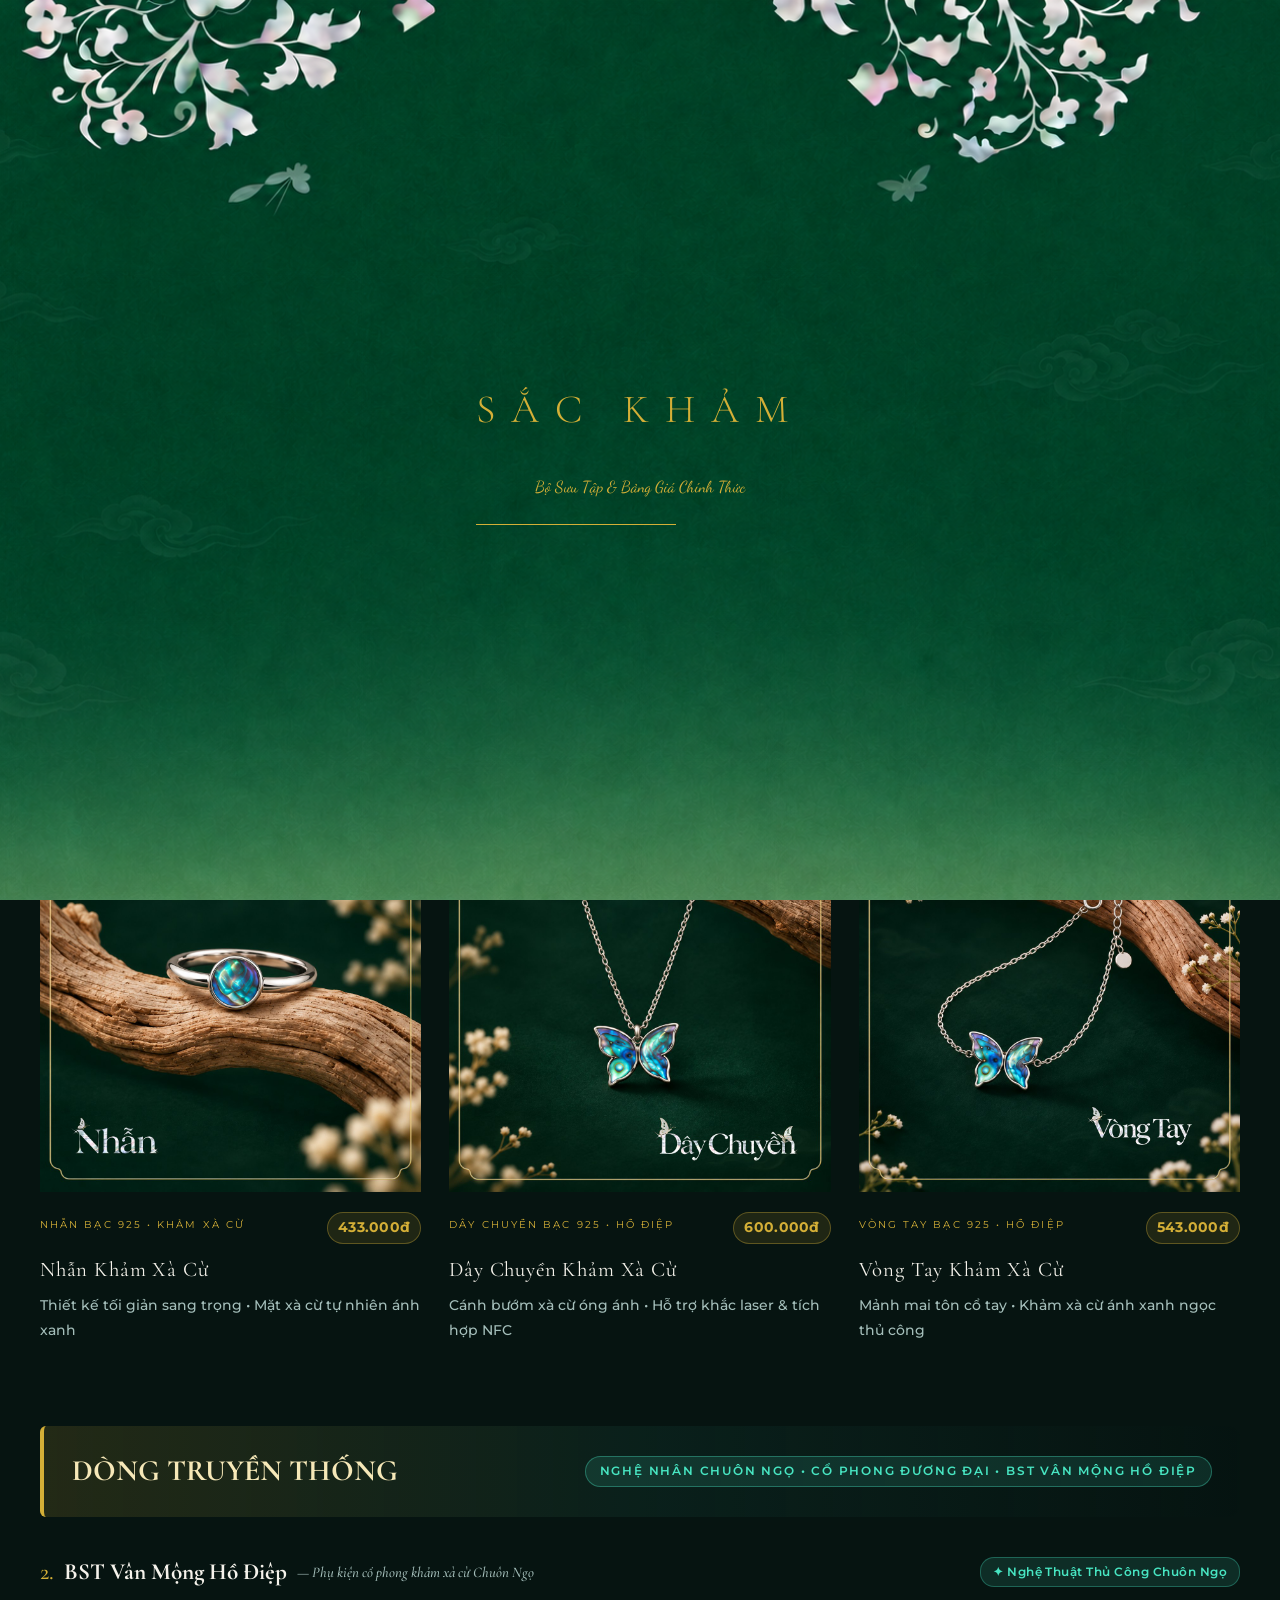
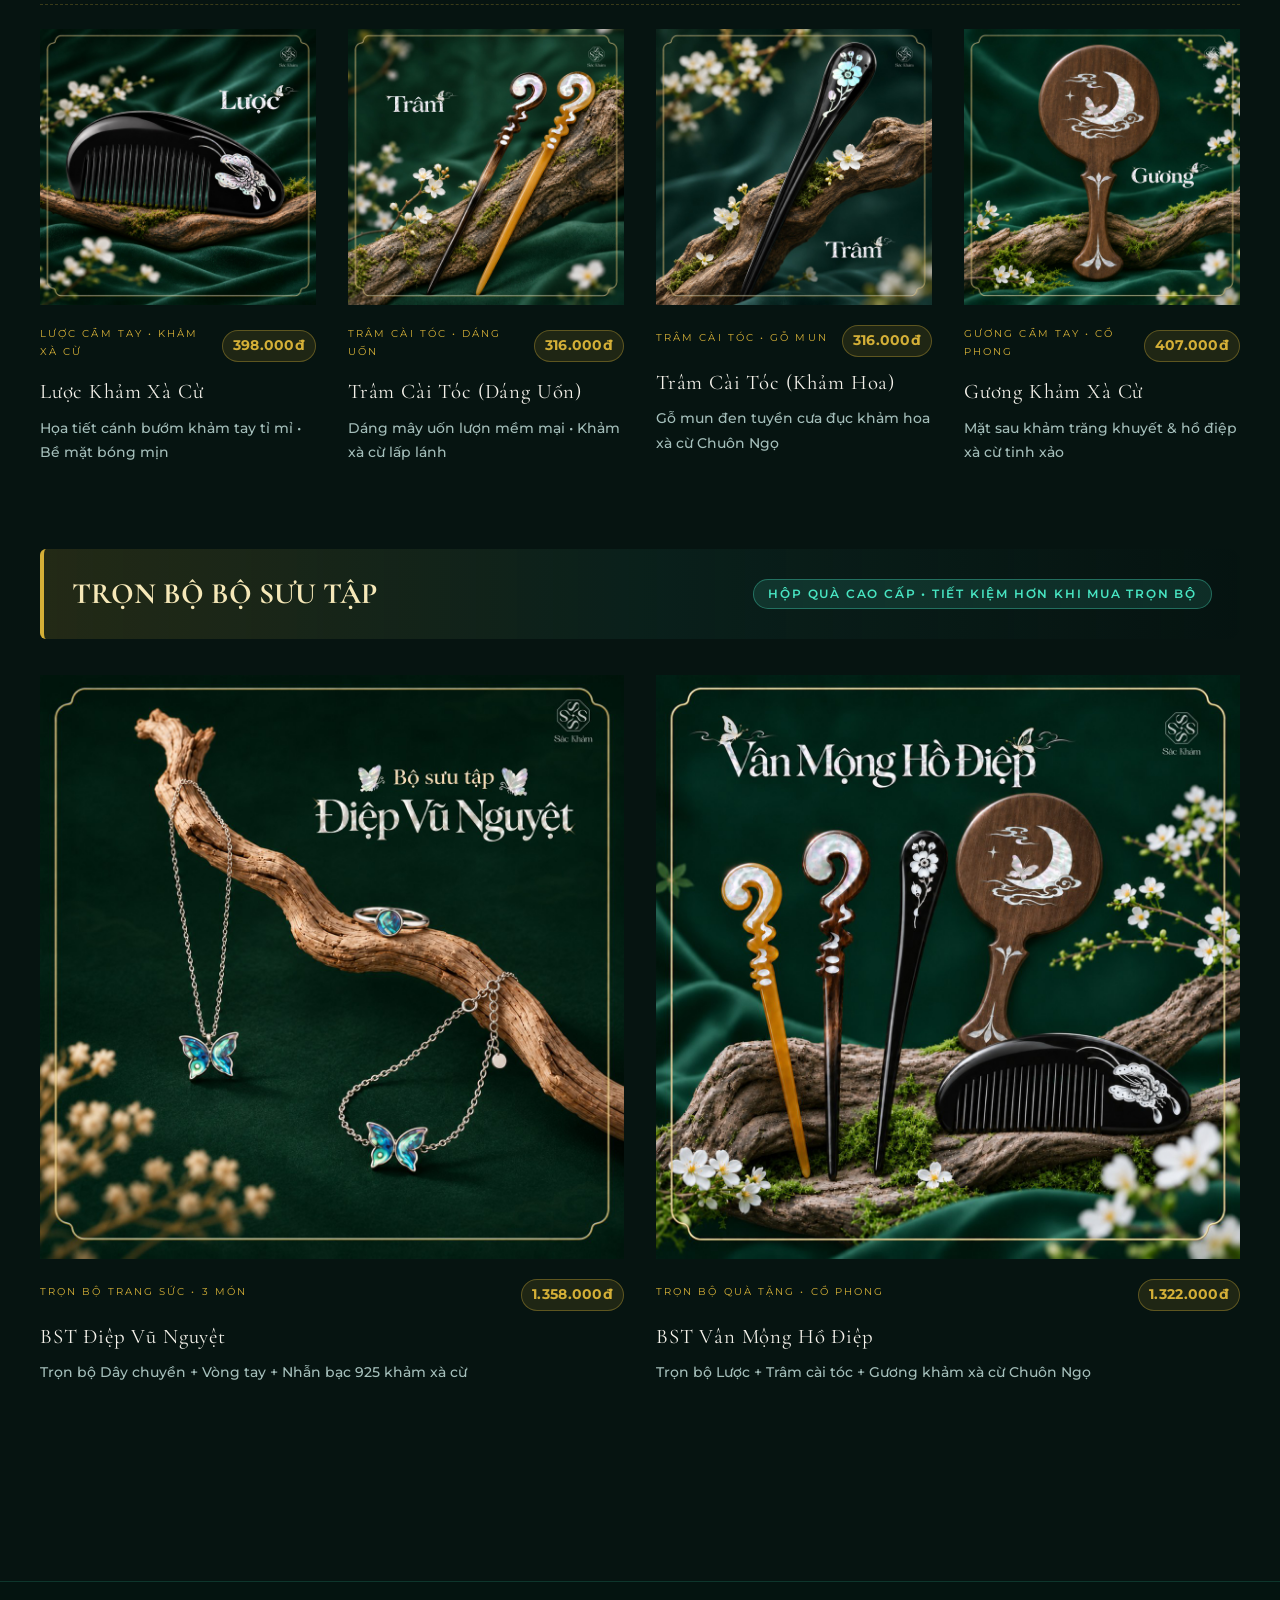
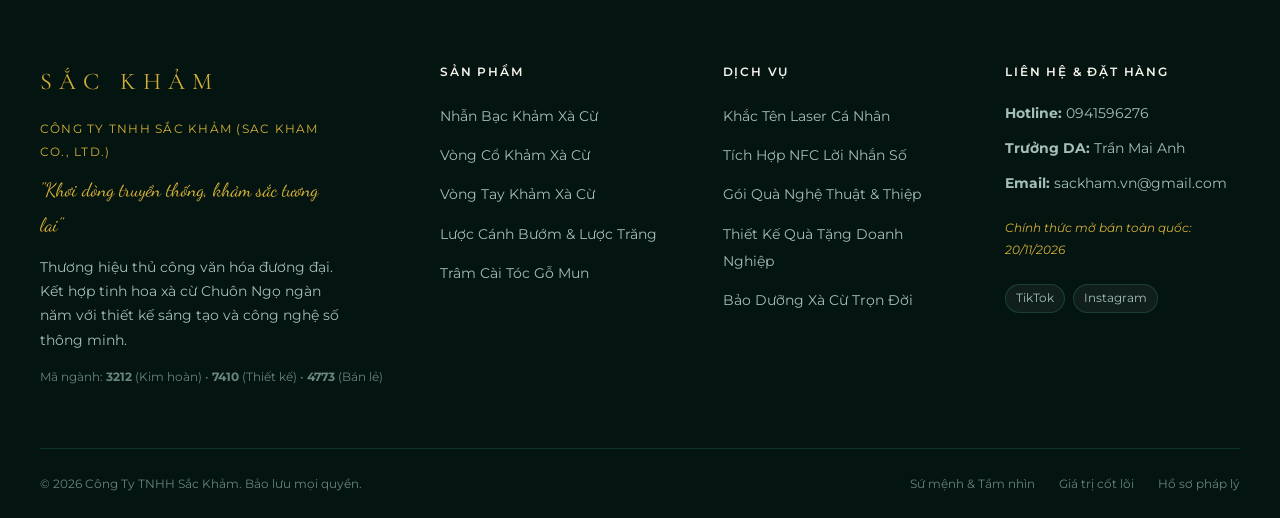
==== commit da6b601b: "Update Sac Kham - 2026-11-28 18:43" ====
--- a/products.html
+++ b/products.html
@@ -102,6 +102,7 @@
                     <button class="jewelry-tab" data-category="necklace">Dây Chuyền</button>
                     <button class="jewelry-tab" data-category="bracelet">Vòng Tay</button>
                     <button class="jewelry-tab" data-category="hair">Trâm, Lược & Gương</button>
+                    <button class="jewelry-tab" data-category="combo">Trọn Bộ BST</button>
                 </div>
 
                 <!-- I. DÒNG HIỆN ĐẠI -->
@@ -110,25 +111,25 @@
                         <h3 class="stream-section-title">
                             <span>DÒNG HIỆN ĐẠI</span>
                         </h3>
-                        <span class="stream-section-tag">Bạc Ý 925 • Xà Cừ Đương Đại • Trẻ Hóa Di Sản</span>
-                    </div>
-
-                    <!-- 1. BST Hồ Điệp -->
+                        <span class="stream-section-tag">Bạc Ý 925 • Xà Cừ Đương Đại • BST Điệp Vũ Nguyệt</span>
+                    </div>
+
+                    <!-- BST Điệp Vũ Nguyệt (Sản phẩm lẻ) -->
                     <div class="bst-group">
                         <div class="bst-group-header" data-aos="fade-up">
                             <div class="bst-group-title">
                                 <span class="gold-accent">1.</span>
-                                <strong>BST Hồ Điệp</strong>
-                                <span style="font-size: 0.92rem; color: var(--color-text-muted); font-style: italic;">— Tự do bung cánh & rạng ngời</span>
-                            </div>
-                            <span class="bst-status-badge available">✦ Đã Hoàn Thiện & Mở Bán 20/11</span>
+                                <strong>BST Điệp Vũ Nguyệt</strong>
+                                <span style="font-size: 0.92rem; color: var(--color-text-muted); font-style: italic;">— Trang sức bạc 925 khảm xà cừ ánh ngọc</span>
+                            </div>
+                            <span class="bst-status-badge available">✦ Đã Hoàn Thiện & Mở Bán</span>
                         </div>
 
                         <div class="jewelry-grid bst-3-col">
-                            <!-- Nhẫn khảm xà cừ (Mẫu nhẫn) -->
-                            <div class="jewelry-item" data-category="modern ring hodiep" data-aos="fade-up">
-                                <div class="jewelry-image">
-                                    <img src="assets/images/product_ring_model.jpg" alt="Nhẫn Khảm Xà Cừ Hồ Điệp" />
+                            <!-- Nhẫn -->
+                            <div class="jewelry-item" data-category="modern ring" data-aos="fade-up">
+                                <div class="jewelry-image">
+                                    <img src="assets/images/sk_nhan_0.jpg" alt="Nhẫn Khảm Xà Cừ Sắc Khảm" />
                                     <div class="jewelry-quick">
                                         <button class="quick-view" data-product="ring-butterfly">Xem Chi Tiết</button>
                                     </div>
@@ -138,15 +139,15 @@
                                         <span class="jewelry-category">Nhẫn Bạc 925 • Khảm Xà Cừ</span>
                                         <span class="product-price-tag">433.000đ</span>
                                     </div>
-                                    <h4>Nhẫn Khảm Xà Cừ Hồ Điệp</h4>
-                                    <p class="jewelry-price">Mẫu nhẫn tối giản sang trọng • Khảm xà cừ óng ánh</p>
-                                </div>
-                            </div>
-
-                            <!-- Vòng cổ bướm -->
-                            <div class="jewelry-item" data-category="modern necklace hodiep" data-aos="fade-up" data-aos-delay="100">
-                                <div class="jewelry-image">
-                                    <img src="assets/images/product_necklace_model.jpg" alt="Vòng Cổ Bướm Sắc Khảm" />
+                                    <h4>Nhẫn Khảm Xà Cừ</h4>
+                                    <p class="jewelry-price">Thiết kế tối giản sang trọng • Mặt xà cừ tự nhiên ánh xanh</p>
+                                </div>
+                            </div>
+
+                            <!-- Dây chuyền -->
+                            <div class="jewelry-item" data-category="modern necklace" data-aos="fade-up" data-aos-delay="100">
+                                <div class="jewelry-image">
+                                    <img src="assets/images/sk_day_chuyen_1.jpg" alt="Dây Chuyền Khảm Xà Cừ Sắc Khảm" />
                                     <div class="jewelry-quick">
                                         <button class="quick-view" data-product="necklace-butterfly">Xem Chi Tiết</button>
                                     </div>
@@ -156,75 +157,26 @@
                                         <span class="jewelry-category">Dây Chuyền Bạc 925 • Hồ Điệp</span>
                                         <span class="product-price-tag">600.000đ</span>
                                     </div>
-                                    <h4>Vòng Cổ Khảm Xà Cừ Hồ Điệp</h4>
-                                    <p class="jewelry-price">Bạc sáng • Hỗ trợ khắc tên laser & tích hợp NFC</p>
-                                </div>
-                            </div>
-
-                            <!-- Vòng tay bướm -->
-                            <div class="jewelry-item" data-category="modern bracelet hodiep" data-aos="fade-up" data-aos-delay="200">
-                                <div class="jewelry-image">
-                                    <img src="assets/images/product_bracelet_model.jpg" alt="Vòng Tay Bướm Sắc Khảm" />
+                                    <h4>Dây Chuyền Khảm Xà Cừ</h4>
+                                    <p class="jewelry-price">Cánh bướm xà cừ óng ánh • Hỗ trợ khắc laser & tích hợp NFC</p>
+                                </div>
+                            </div>
+
+                            <!-- Vòng tay -->
+                            <div class="jewelry-item" data-category="modern bracelet" data-aos="fade-up" data-aos-delay="200">
+                                <div class="jewelry-image">
+                                    <img src="assets/images/sk_vong_tay_1.jpg" alt="Vòng Tay Khảm Xà Cừ Sắc Khảm" />
                                     <div class="jewelry-quick">
                                         <button class="quick-view" data-product="bracelet-butterfly">Xem Chi Tiết</button>
                                     </div>
                                 </div>
                                 <div class="jewelry-info">
                                     <div class="jewelry-info-header">
-                                        <span class="jewelry-category">Lắc Tay Bạc 925 • Hồ Điệp</span>
+                                        <span class="jewelry-category">Vòng Tay Bạc 925 • Hồ Điệp</span>
                                         <span class="product-price-tag">543.000đ</span>
                                     </div>
-                                    <h4>Vòng Tay Khảm Xà Cừ Hồ Điệp</h4>
-                                    <p class="jewelry-price">Khảm xà cừ ánh xanh ngọc • Tinh xảo từng đường cưa</p>
-                                </div>
-                            </div>
-                        </div>
-                    </div>
-
-                    <!-- 2. BST Mặt Trăng Ôm Mặt Trời -->
-                    <div class="bst-group">
-                        <div class="bst-group-header" data-aos="fade-up">
-                            <div class="bst-group-title">
-                                <span class="gold-accent">2.</span>
-                                <strong>BST Mặt Trăng Ôm Mặt Trời</strong>
-                                <span style="font-size: 0.92rem; color: var(--color-text-muted); font-style: italic;">— Bản hòa ca Nhật Nguyệt tương phùng</span>
-                            </div>
-                            <span class="bst-status-badge crafting">✦ Đang Chế Tác — Mở Bán 20/11</span>
-                        </div>
-                        <div class="jewelry-grid" style="grid-template-columns: repeat(2, 1fr);">
-                            <!-- Dây chuyền khảm xà cừ -->
-                            <div class="jewelry-item" data-category="modern necklace sunmoon" data-aos="fade-up">
-                                <div class="jewelry-image">
-                                    <img src="assets/images/tai_xuong_3.jpg" class="contain-fit" alt="Dây Chuyền Mặt Trăng Ôm Mặt Trời" />
-                                    <div class="jewelry-quick">
-                                        <button class="quick-view" data-product="necklace-sunmoon">Xem Chi Tiết</button>
-                                    </div>
-                                </div>
-                                <div class="jewelry-info">
-                                    <div class="jewelry-info-header">
-                                        <span class="jewelry-category">Dây Chuyền Bạc • Nhật Nguyệt</span>
-                                        <span class="product-price-tag">600.000đ</span>
-                                    </div>
-                                    <h4>Dây Chuyền Khảm Xà Cừ</h4>
-                                    <p class="jewelry-price">Họa tiết Nhật Nguyệt giao thoa • <em>Đang chế tác hoàn thiện</em></p>
-                                </div>
-                            </div>
-
-                            <!-- Vòng tay khảm xà cừ -->
-                            <div class="jewelry-item" data-category="modern bracelet sunmoon" data-aos="fade-up" data-aos-delay="100">
-                                <div class="jewelry-image">
-                                    <img src="assets/images/tai_xuong_4.jpg" class="contain-fit" alt="Vòng Tay Mặt Trăng Ôm Mặt Trời" />
-                                    <div class="jewelry-quick">
-                                        <button class="quick-view" data-product="bracelet-sunmoon">Xem Chi Tiết</button>
-                                    </div>
-                                </div>
-                                <div class="jewelry-info">
-                                    <div class="jewelry-info-header">
-                                        <span class="jewelry-category">Vòng Tay Bạc • Nhật Nguyệt</span>
-                                        <span class="product-price-tag">543.000đ</span>
-                                    </div>
                                     <h4>Vòng Tay Khảm Xà Cừ</h4>
-                                    <p class="jewelry-price">Thiết kế ôm cổ tay mềm mại • <em>Đang chế tác hoàn thiện</em></p>
+                                    <p class="jewelry-price">Mảnh mai tôn cổ tay • Khảm xà cừ ánh xanh ngọc thủ công</p>
                                 </div>
                             </div>
                         </div>
@@ -237,139 +189,140 @@
                         <h3 class="stream-section-title">
                             <span>DÒNG TRUYỀN THỐNG</span>
                         </h3>
-                        <span class="stream-section-tag">Gỗ Mun Quý • Nghệ Nhân Chuôn Ngọ • Cổ Phong Đương Đại</span>
-                    </div>
-
-                    <!-- 1. BST Cẩm Hoa Phi Điệp -->
-                    <div class="bst-group">
-                        <div class="bst-group-header" data-aos="fade-up">
-                            <div class="bst-group-title">
-                                <span class="gold-accent">1.</span>
-                                <strong>BST Cẩm Hoa Phi Điệp</strong>
-                                <span style="font-size: 0.92rem; color: var(--color-text-muted); font-style: italic;">— Bướm vờn hoa lá, ngát hương xưa</span>
-                            </div>
-                            <span class="bst-status-badge available">✦ Nghệ Thuật Thủ Công Chuôn Ngọ</span>
-                        </div>
-
-                        <div class="jewelry-grid bst-3-col">
-                            <!-- Lược cánh bướm -->
-                            <div class="jewelry-item" data-category="heritage hair camhoa" data-aos="fade-up">
-                                <div class="jewelry-image">
-                                    <img src="assets/images/product_comb_model.jpg" alt="Lược Cánh Bướm Khảm Xà Cừ" />
-                                    <div class="jewelry-quick">
-                                        <button class="quick-view" data-product="comb-butterfly">Xem Chi Tiết</button>
-                                    </div>
-                                </div>
-                                <div class="jewelry-info">
-                                    <div class="jewelry-info-header">
-                                        <span class="jewelry-category">Lược Cầm Tay • Khảm Xà Cừ</span>
-                                        <span class="product-price-tag">398.000đ</span>
-                                    </div>
-                                    <h4>Lược Cánh Bướm</h4>
-                                    <p class="jewelry-price">Họa tiết cánh bướm khảm tay tỉ mỉ • Chuôn Ngọ chính gốc</p>
-                                </div>
-                            </div>
-
-                            <!-- Trâm hoa -->
-                            <div class="jewelry-item" data-category="heritage hair camhoa" data-aos="fade-up" data-aos-delay="100">
-                                <div class="jewelry-image">
-                                    <img src="assets/images/product_hairpin_real.jpg" alt="Trâm Hoa Gỗ Mun Chuôn Ngọ" />
-                                    <div class="jewelry-quick">
-                                        <button class="quick-view" data-product="hairpin-flower">Xem Chi Tiết</button>
-                                    </div>
-                                </div>
-                                <div class="jewelry-info">
-                                    <div class="jewelry-info-header">
-                                        <span class="jewelry-category">Trâm Cài Tóc • Gỗ Mun Quý</span>
-                                        <span class="product-price-tag">316.000đ</span>
-                                    </div>
-                                    <h4>Trâm Hoa</h4>
-                                    <p class="jewelry-price">Gỗ mun đen tuyền cưa đục khảm hoa xà cừ óng ả</p>
-                                </div>
-                            </div>
-
-                            <!-- Gương bướm đậu lên hoa -->
-                            <div class="jewelry-item" data-category="heritage hair camhoa" data-aos="fade-up" data-aos-delay="200">
-                                <div class="jewelry-image">
-                                    <img src="assets/images/collection_item_3.jpg" alt="Gương Bướm Đậu Lên Hoa Khảm Xà Cừ" />
-                                    <div class="jewelry-quick">
-                                        <button class="quick-view" data-product="mirror-butterfly">Xem Chi Tiết</button>
-                                    </div>
-                                </div>
-                                <div class="jewelry-info">
-                                    <div class="jewelry-info-header">
-                                        <span class="jewelry-category">Gương Cầm Tay • Cổ Phong</span>
-                                        <span class="product-price-tag">407.000đ</span>
-                                    </div>
-                                    <h4>Gương Bướm Đậu Lên Hoa</h4>
-                                    <p class="jewelry-price">Mặt sau khảm bức tranh bướm vờn hoa xà cừ tinh xảo</p>
-                                </div>
-                            </div>
-                        </div>
-                    </div>
-
-                    <!-- 2. BST Huyền Nguyệt Linh Miêu -->
+                        <span class="stream-section-tag">Nghệ Nhân Chuôn Ngọ • Cổ Phong Đương Đại • BST Vân Mộng Hồ Điệp</span>
+                    </div>
+
+                    <!-- BST Vân Mộng Hồ Điệp (Sản phẩm lẻ) -->
                     <div class="bst-group">
                         <div class="bst-group-header" data-aos="fade-up">
                             <div class="bst-group-title">
                                 <span class="gold-accent">2.</span>
-                                <strong>BST Huyền Nguyệt Linh Miêu</strong>
-                                <span style="font-size: 0.92rem; color: var(--color-text-muted); font-style: italic;">— Mèo trăng huyền bí & thanh tao</span>
-                            </div>
-                            <span class="bst-status-badge available">✦ Di Sản Độc Bản 20/11</span>
+                                <strong>BST Vân Mộng Hồ Điệp</strong>
+                                <span style="font-size: 0.92rem; color: var(--color-text-muted); font-style: italic;">— Phụ kiện cổ phong khảm xà cừ Chuôn Ngọ</span>
+                            </div>
+                            <span class="bst-status-badge available">✦ Nghệ Thuật Thủ Công Chuôn Ngọ</span>
                         </div>
-                        <div class="jewelry-grid bst-3-col">
-                            <!-- Trâm hình con mèo -->
-                            <div class="jewelry-item" data-category="heritage hair linhmieu" data-aos="fade-up">
-                                <div class="jewelry-image">
-                                    <img src="assets/images/product_hairpin_model.jpg" alt="Trâm Hình Con Mèo Huyền Nguyệt" />
-                                    <div class="jewelry-quick">
-                                        <button class="quick-view" data-product="hairpin-cat">Xem Chi Tiết</button>
-                                    </div>
-                                </div>
-                                <div class="jewelry-info">
-                                    <div class="jewelry-info-header">
-                                        <span class="jewelry-category">Trâm Cài Tóc • Huyền Nguyệt</span>
+
+                        <div class="jewelry-grid" style="grid-template-columns: repeat(auto-fit, minmax(250px, 1fr));">
+                            <!-- Lược khảm xà cừ -->
+                            <div class="jewelry-item" data-category="heritage hair" data-aos="fade-up">
+                                <div class="jewelry-image">
+                                    <img src="assets/images/sk_luoc_1.jpg" alt="Lược Khảm Xà Cừ Sắc Khảm" />
+                                    <div class="jewelry-quick">
+                                        <button class="quick-view" data-product="comb-butterfly">Xem Chi Tiết</button>
+                                    </div>
+                                </div>
+                                <div class="jewelry-info">
+                                    <div class="jewelry-info-header">
+                                        <span class="jewelry-category">Lược Cầm Tay • Khảm Xà Cừ</span>
+                                        <span class="product-price-tag">398.000đ</span>
+                                    </div>
+                                    <h4>Lược Khảm Xà Cừ</h4>
+                                    <p class="jewelry-price">Họa tiết cánh bướm khảm tay tỉ mỉ • Bề mặt bóng mịn</p>
+                                </div>
+                            </div>
+
+                            <!-- Trâm cài tóc dáng uốn -->
+                            <div class="jewelry-item" data-category="heritage hair" data-aos="fade-up" data-aos-delay="100">
+                                <div class="jewelry-image">
+                                    <img src="assets/images/sk_tram_0.jpg" alt="Trâm Cài Tóc Khảm Xà Cừ Dáng Uốn" />
+                                    <div class="jewelry-quick">
+                                        <button class="quick-view" data-product="hairpin-wave">Xem Chi Tiết</button>
+                                    </div>
+                                </div>
+                                <div class="jewelry-info">
+                                    <div class="jewelry-info-header">
+                                        <span class="jewelry-category">Trâm Cài Tóc • Dáng Uốn</span>
                                         <span class="product-price-tag">316.000đ</span>
                                     </div>
-                                    <h4>Trâm Hình Con Mèo</h4>
-                                    <p class="jewelry-price">Dáng uốn kiêu sa • Khảm linh miêu ngắm nguyệt</p>
-                                </div>
-                            </div>
-
-                            <!-- Gương mèo trăng -->
-                            <div class="jewelry-item" data-category="heritage hair linhmieu" data-aos="fade-up" data-aos-delay="100">
-                                <div class="jewelry-image">
-                                    <img src="assets/images/collection_item_2.jpg" alt="Gương Mèo Trăng Khảm Xà Cừ" />
-                                    <div class="jewelry-quick">
-                                        <button class="quick-view" data-product="mirror-cat">Xem Chi Tiết</button>
-                                    </div>
-                                </div>
-                                <div class="jewelry-info">
-                                    <div class="jewelry-info-header">
-                                        <span class="jewelry-category">Gương Cầm Tay • Huyền Nguyệt</span>
+                                    <h4>Trâm Cài Tóc (Dáng Uốn)</h4>
+                                    <p class="jewelry-price">Dáng mây uốn lượn mềm mại • Khảm xà cừ lấp lánh</p>
+                                </div>
+                            </div>
+
+                            <!-- Trâm cài tóc gỗ mun khảm hoa -->
+                            <div class="jewelry-item" data-category="heritage hair" data-aos="fade-up" data-aos-delay="200">
+                                <div class="jewelry-image">
+                                    <img src="assets/images/sk_tram_2.jpg" alt="Trâm Cài Tóc Gỗ Mun Khảm Hoa" />
+                                    <div class="jewelry-quick">
+                                        <button class="quick-view" data-product="hairpin-flower">Xem Chi Tiết</button>
+                                    </div>
+                                </div>
+                                <div class="jewelry-info">
+                                    <div class="jewelry-info-header">
+                                        <span class="jewelry-category">Trâm Cài Tóc • Gỗ Mun</span>
+                                        <span class="product-price-tag">316.000đ</span>
+                                    </div>
+                                    <h4>Trâm Cài Tóc (Khảm Hoa)</h4>
+                                    <p class="jewelry-price">Gỗ mun đen tuyền cưa đục khảm hoa xà cừ Chuôn Ngọ</p>
+                                </div>
+                            </div>
+
+                            <!-- Gương khảm xà cừ -->
+                            <div class="jewelry-item" data-category="heritage hair" data-aos="fade-up" data-aos-delay="300">
+                                <div class="jewelry-image">
+                                    <img src="assets/images/sk_guong_0.jpg" alt="Gương Khảm Xà Cừ Sắc Khảm" />
+                                    <div class="jewelry-quick">
+                                        <button class="quick-view" data-product="mirror-butterfly">Xem Chi Tiết</button>
+                                    </div>
+                                </div>
+                                <div class="jewelry-info">
+                                    <div class="jewelry-info-header">
+                                        <span class="jewelry-category">Gương Cầm Tay • Cổ Phong</span>
                                         <span class="product-price-tag">407.000đ</span>
                                     </div>
-                                    <h4>Gương Mèo Trăng</h4>
-                                    <p class="jewelry-price">Khảm mèo cuộn tròn bên vầng trăng xà cừ ngọc bích</p>
-                                </div>
-                            </div>
-
-                            <!-- Lược trăng -->
-                            <div class="jewelry-item" data-category="heritage hair linhmieu" data-aos="fade-up" data-aos-delay="200">
-                                <div class="jewelry-image">
-                                    <img src="assets/images/product_comb_real.jpg" class="contain-fit" alt="Lược Trăng Khảm Xà Cừ" />
-                                    <div class="jewelry-quick">
-                                        <button class="quick-view" data-product="comb-moon">Xem Chi Tiết</button>
-                                    </div>
-                                </div>
-                                <div class="jewelry-info">
-                                    <div class="jewelry-info-header">
-                                        <span class="jewelry-category">Lược Bán Nguyệt • Cổ Phong</span>
-                                        <span class="product-price-tag">398.000đ</span>
-                                    </div>
-                                    <h4>Lược Trăng</h4>
-                                    <p class="jewelry-price">Dáng vầng trăng khuyết kiêu hãnh • Khảm xà cừ Chuôn Ngọ</p>
+                                    <h4>Gương Khảm Xà Cừ</h4>
+                                    <p class="jewelry-price">Mặt sau khảm trăng khuyết & hồ điệp xà cừ tinh xảo</p>
+                                </div>
+                            </div>
+                        </div>
+                    </div>
+                </div>
+
+                <!-- III. TRỌN BỘ BỘ SƯU TẬP -->
+                <div class="collections-stream" id="combo-stream" style="margin-top: 64px;">
+                    <div class="stream-section-header" data-aos="fade-up">
+                        <h3 class="stream-section-title">
+                            <span>TRỌN BỘ BỘ SƯU TẬP</span>
+                        </h3>
+                        <span class="stream-section-tag">Hộp Quà Cao Cấp • Tiết Kiệm Hơn Khi Mua Trọn Bộ</span>
+                    </div>
+
+                    <div class="bst-group">
+                        <div class="jewelry-grid" style="grid-template-columns: repeat(auto-fit, minmax(320px, 1fr));">
+                            <!-- BST Điệp Vũ Nguyệt -->
+                            <div class="jewelry-item" data-category="modern combo" data-aos="fade-up">
+                                <div class="jewelry-image">
+                                    <img src="assets/images/sk_bst_diep_vu_nguyet.jpg" alt="BST Điệp Vũ Nguyệt Sắc Khảm" />
+                                    <div class="jewelry-quick">
+                                        <button class="quick-view" data-product="bst-diep-vu-nguyet">Xem Chi Tiết</button>
+                                    </div>
+                                </div>
+                                <div class="jewelry-info">
+                                    <div class="jewelry-info-header">
+                                        <span class="jewelry-category">Trọn Bộ Trang Sức • 3 Món</span>
+                                        <span class="product-price-tag">1.358.000đ</span>
+                                    </div>
+                                    <h4>BST Điệp Vũ Nguyệt</h4>
+                                    <p class="jewelry-price">Trọn bộ Dây chuyền + Vòng tay + Nhẫn bạc 925 khảm xà cừ</p>
+                                </div>
+                            </div>
+
+                            <!-- BST Vân Mộng Hồ Điệp -->
+                            <div class="jewelry-item" data-category="heritage combo" data-aos="fade-up" data-aos-delay="100">
+                                <div class="jewelry-image">
+                                    <img src="assets/images/sk_bst_van_mong.jpg" alt="BST Vân Mộng Hồ Điệp Sắc Khảm" />
+                                    <div class="jewelry-quick">
+                                        <button class="quick-view" data-product="bst-van-mong">Xem Chi Tiết</button>
+                                    </div>
+                                </div>
+                                <div class="jewelry-info">
+                                    <div class="jewelry-info-header">
+                                        <span class="jewelry-category">Trọn Bộ Quà Tặng • Cổ Phong</span>
+                                        <span class="product-price-tag">1.322.000đ</span>
+                                    </div>
+                                    <h4>BST Vân Mộng Hồ Điệp</h4>
+                                    <p class="jewelry-price">Trọn bộ Lược + Trâm cài tóc + Gương khảm xà cừ Chuôn Ngọ</p>
                                 </div>
                             </div>
                         </div>
